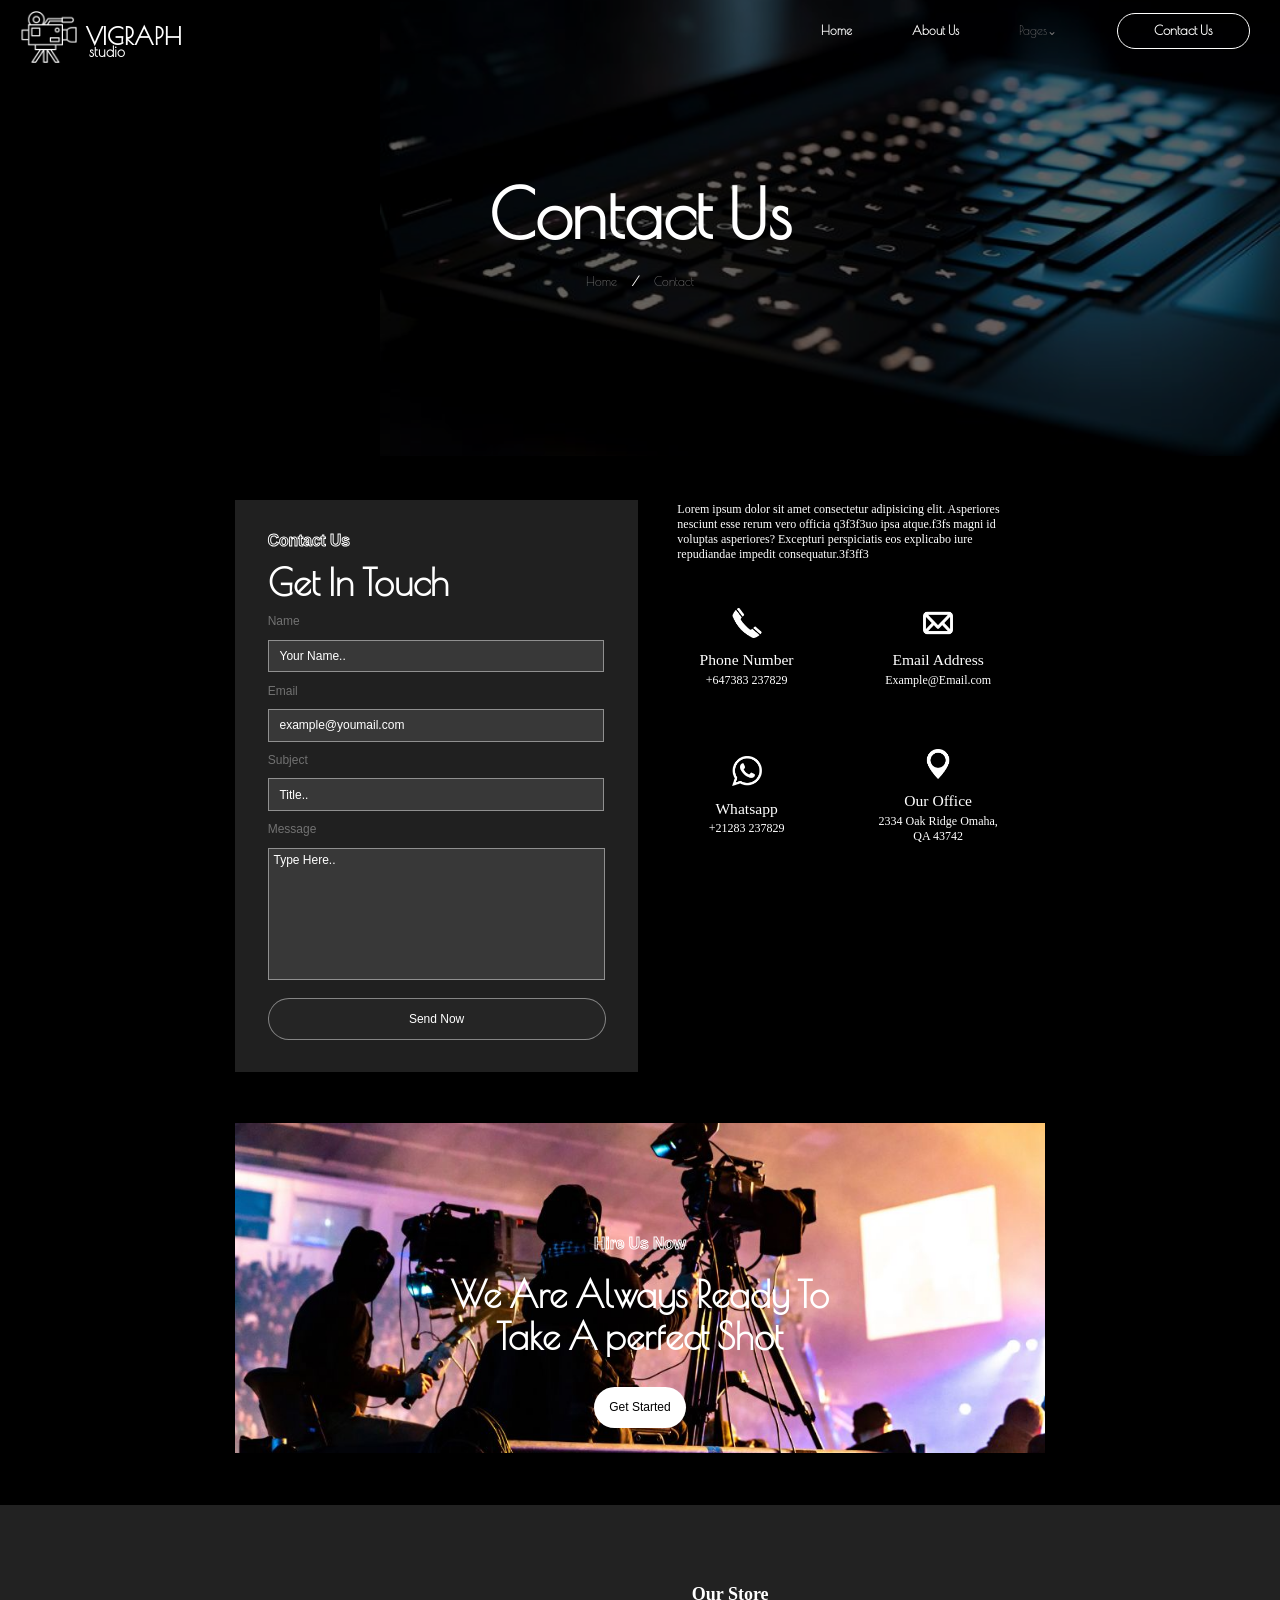
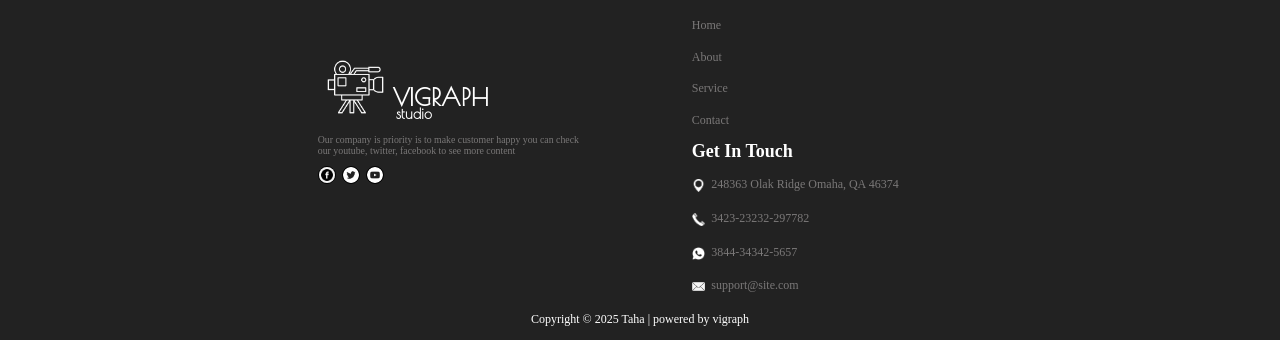
==== index.html @ 6efb5492 "deleted readme file and changed my html file" ====
<!DOCTYPE html>
<html lang="en">
  <head>
    <meta charset="UTF-8" />
    <meta name="viewport" content="width=device-width, initial-scale=1.0" />
    <title>VIGRAPH</title>
    <link rel="stylesheet" href="VIGRAPH.css" />
    <link rel="preconnect" href="https://fonts.googleapis.com" />
    <link rel="preconnect" href="https://fonts.gstatic.com" crossorigin />
    <link
      href="https://fonts.googleapis.com/css2?family=Faustina:ital,wght@0,300..800;1,300..800&family=Inter:ital,opsz,wght@0,14..32,100..900;1,14..32,100..900&family=Lexend:wght@100..900&family=Poiret+One&family=Quicksand:wght@300..700&family=Radley:ital@0;1&family=Red+Hat+Display:ital,wght@0,300..900;1,300..900&family=Roboto:ital,wght@0,100..900;1,100..900&family=Tinos:ital,wght@0,400;0,700;1,400;1,700&family=Varela+Round&family=Yanone+Kaffeesatz:wght@200..700&display=swap"
      rel="stylesheet"
    />
    <link rel="preconnect" href="https://fonts.googleapis.com" />
    <link rel="preconnect" href="https://fonts.gstatic.com" crossorigin />
    <link
      href="https://fonts.googleapis.com/css2?family=Faustina:ital,wght@0,300..800;1,300..800&family=Inter:ital,opsz,wght@0,14..32,100..900;1,14..32,100..900&family=Lexend:wght@100..900&family=Montserrat:ital,wght@0,100..900;1,100..900&family=Poiret+One&family=Quicksand:wght@300..700&family=Radley:ital@0;1&family=Red+Hat+Display:ital,wght@0,300..900;1,300..900&family=Roboto:ital,wght@0,100..900;1,100..900&family=Tinos:ital,wght@0,400;0,700;1,400;1,700&family=Varela+Round&family=Yanone+Kaffeesatz:wght@200..700&display=swap"
      rel="stylesheet"
    />
    <script src="VIGRAPH.js" defer></script>
  </head>

<body>
  <header class="project">
    <div class="project__tittle">
      <img
        src="t3-removebg-preview.png"
        alt=""
        srcset=""
        class="project__image"
      />
      <p class="project__name1">
        VIGRAPH<span class="project__name2">studio</span>
      </p>
    </div>
    <nav class="project__nav">
      <ul class="project__list">
        <li class="project__list1">Home</li>
        <li class="project__list2">About Us</li>
        <li class="project__list3">
          Pages<span class="dropdown-arrow">⌄</span>
        </li>
        <li class="project__list--contact">Contact Us</li>
      </ul>
    </nav>
    <div class="project__container">
      <h1 class="project__header">Contact Us</h1>
      <p class="project__text">
        Home &nbsp; &nbsp; <span class="slash">/</span> &nbsp; &nbsp; Contact
      </p>
    </div>
  </header>
  <main>
    <section>
      <div class="main">
        <div class="main__fields">
          <p class="main__fields--contact">Contact Us</p>
          <h2>Get In Touch</h2>
          <label for="Name">Name</label>
          <input type="text" id="name" name="name" placeholder="Your Name.." />
          <label for="email">Email </label>
          <input
            type="email"
            id="email"
            name="email"
            placeholder="example@youmail.com"
          />
          <label for="subject">Subject </label>
          <input
            type="text"
            name="subject"
            id="subject"
            placeholder="Title.."
          />
          <label>Message</label>
          <textarea
            rows="9"
            cols="50"
            placeholder="Type Here.."
            name="message"
            id="message"
          ></textarea>
          <button id="saveBtn">Send Now</button>
        </div>
        <div id="overlay"></div>

        <div id="messagebox">
          <p id="welc">Please fill the missing infos !!</p>
          <button id="ok">Ok</button>
        </div>
        <div class="main2__fields">
          <p class="main2__text--title">
            Lorem ipsum dolor sit amet consectetur adipisicing elit. Asperiores
            nesciunt esse rerum vero officia q3f3f3uo ipsa atque.f3fs magni id
            voluptas asperiores? Excepturi perspiciatis eos explicabo iure
            repudiandae impedit consequatur.3f3ff3
          </p>
          <div class="main2__cont">
            <div class="main2__card">
              <img src="phone.png" alt="" srcset="" />
              <p class="main2__text">Phone Number</p>
              <p class="main2__text--target">+647383 237829</p>
            </div>

            <div class="main2__card">
              <img src="email.png" alt="" srcset="" />
              <p class="main2__text">Email Address</p>
              <p class="main2__text--target">Example@Email.com</p>
            </div>

            <div class="main2__card">
              <img src="whatsapp.png" alt="" srcset="" />
              <p class="main2__text">Whatsapp</p>
              <p class="main2__text--target">+21283 237829</p>
            </div>
            <div class="main2__card">
              <img src="map.png" alt="" srcset="" class="map" />
              <p class="main2__text">Our Office</p>
              <p class="main2__text--office">2334 Oak Ridge Omaha, QA 43742</p>
            </div>
          </div>
          <div class="main2__googlemap">
            <iframe
              src="https://www.google.com/maps/embed?pb=..."
              width="480"
              height="275"
              style="border: 0"
              allowfullscreen=""
              loading="lazy"
            ></iframe>
          </div>
        </div>
        <div class="video">
          <p class="video__text1">Hire Us Now</p>
          <p class="video__text2">
            We Are Always Ready To<br />
            Take A perfect Shot
          </p>
          <button class="getstart">Get Started</button>
        </div>
      </div>
    </section>
  </main>
  <footer>
    <div class="ending">
      <div class="ending__container">
        <div class="ending__container1">
          <div class="project__tittleend">
            <div class="project__tittle2">
              <img
                src="t3-removebg-preview-removebg1.png"
                alt=""
                srcset=""
                class="project__image2"
              />
              <p class="project__name1">
                VIGRAPH<span class="project__name2">studio</span>
              </p>
            </div>
            <div class="endingtext1">
              <p class="endingtext">
                Our company is priority is to make customer happy you can check
                <br />
                our youtube, twitter, facebook to see more content
              </p>
            </div>
          </div>
          <div class="containers">
            <img
              src="ee933267f1290803739dd38bca4a9b25.jpg"
              alt=""
              class="twit"
            />
            <img
              src="twitter-icon-circle-logo.png"
              alt=""
              srcset=""
              class="twit"
            />
            <img src="unnamed.png" alt="" srcset="" class="twit" />
          </div>
        </div>
        <div class="endingit">
          <div class="ending__list">
            <ul>
              <li class="listtitle">Our Store</li>
              <li class="endingff">Home</li>
              <li class="endingff">About</li>
              <li class="endingff">Service</li>
              <li class="endingff">Contact</li>
            </ul>
          </div>
          <div class="lista2">
            <ul>
              <li class="listtitle">Get In Touch</li>
              <li class="contact1">
                <img
                  src="place-marker.png"
                  alt=""
                  srcset=""
                  class="endw"
                />248363 Olak Ridge Omaha, QA 46374
              </li>
              <li class="contact1">
                <img
                  src="phonee.png"
                  alt=""
                  srcset=""
                  class="endw"
                />3423-23232-297782
              </li>
              <li class="contact1">
                <img
                  src="end1.png"
                  alt=""
                  srcset=""
                  class="endw"
                />3844-34342-5657
              </li>
              <li class="contact1">
                <img
                  src="new-post.png"
                  alt=""
                  srcset=""
                  class="endw"
                />support@site.com
              </li>
            </ul>
          </div>
        </div>
      </div>
      <p class="footertext">Copyright &copy; 2025 Taha | powered by vigraph</p>
    </div>
  </footer>
</body>
</html>
---- VIGRAPH.css ----
* {
  margin: 0;
  padding: 0;
  box-sizing: border-box;
}

body {
  background-color: black;
  overflow-y: auto;
  overflow-x: hidden;
}

header {
  position: relative;
  z-index: 1;
  color: white; /* or any color for your text */
  padding: 2rem;
  font-family: 'Lucida Sans', 'Lucida Sans Regular', 'Lucida Grande',
    'Lucida Sans Unicode', Geneva, Verdana, sans-serif;
}

header::before {
  content: '';
  position: absolute;
  top: 0;
  left: 0;
  min-width: 100%;
  height: 38rem;
  background-image: url(lapoo.jpg);
  background-repeat: no-repeat;
  background-size: 75rem auto;
  background-position: right;
  opacity: 0.4;
  z-index: -1;
}

.project__tittle {
  display: flex;
  justify-content: center;
  flex-direction: row;
  align-items: flex-start;
  justify-self: start;
  position: absolute;
  top: 0;
  font-family: 'Poiret One', sans-serif;
  transform: translateX(-7%);
}
.project__name1 {
  font-size: 2rem;
  color: white;
  margin-top: 2.3rem;
  line-height: 1.4rem;
  font-family: 'Poiret One', sans-serif;
  font-weight: bolder;
}
.project__name {
  font-size: 2rem;
  color: white;
  margin-top: 0px;
  line-height: 1.7rem;
  font-family: 'Poiret One', sans-serif;
  font-weight: bolder;
}
.myframe {
  width: 30.4rem;
  height: 16rem;
}

.project__image {
  width: 6.2rem;
}

.project__name2 {
  display: block;
  margin-left: 0.2rem;
  font-family: 'Poiret One', sans-serif;
  font-size: 1.19rem;
}

.project__list {
  display: flex;
  justify-content: end;
  flex-direction: row;
  gap: 5rem;
  list-style-type: none;
  align-items: center;
  margin-right: 2.5rem;
  font-family: 'Poiret One', sans-serif;
}
.project__nav {
  position: absolute;
  top: 0;
  right: 0;
  margin-top: 1.1rem;
}

.project__list--contact {
  border: 1px solid;
  border-radius: 1.81rem;
  padding: 0.1rem 3rem;
  color: white;
  font-family: 'Poiret One', sans-serif;
  font-weight: bold;
  font-size: 1.1rem;
  cursor: pointer;
  transition: all 0.3s ease-in;
}

.project__list--contact:hover {
  color: blue;
  transform: scale(1.2);
}
#dropdown-arrow {
  display: inline-block;
  position: relative;
  top: -0.31rem; /* lifts the arrow slightly */
  font-size: 0.94rem;
  margin-left: 0.31rem;
  font-weight: bold;
  width: 0px;
  border: none;
  color: white;
  background-color: rgba(255, 255, 255, 0);
}

#dropdown-arrow:hover {
  color: blue;
}
#option {
  color: white;
}
#drop__container {
  display: flex;
  flex-direction: column;
  justify-content: flex-start;
  position: absolute;
  top: 4rem;
  font-weight: bold;
  background-color: rgba(45, 45, 159, 0.459);
  padding: 1.1rem;
  box-shadow: 2px 2px 5px rgba(0, 0, 255, 0.2);
  border: 1px solid;
  border-color: rgb(0, 0, 0);
  border-radius: 0.63rem;
  margin-left: 1.1rem;
  display: none;
}

.drop {
  display: flex;
  flex-direction: column;
}

#project__list3 {
  display: inline-flex;
  align-items: center;
  font-size: 1rem;
  color: white;
  font-family: 'Poiret One', sans-serif;
  font-weight: bold;
  position: relative;
}
.project__list1,
.project__list2 {
  color: white;
  font-family: 'Poiret One', sans-serif;
  font-weight: bold;
}
.project__text {
  color: rgba(255, 255, 255, 0.514);
  margin-top: 1.1rem;
  font-family: 'Poiret One', sans-serif;
}
.project__container {
  display: flex;
  justify-content: center;
  flex-direction: column;
  text-align: center;
  justify-self: center;
  margin-top: 12.5rem;
  gap: 0.63rem;
}

.project__header {
  font-size: 5.63rem;
  color: white;
  font-family: 'Poiret One', sans-serif;
}
.main {
  display: grid;
  justify-content: center;
  align-items: center;
  gap: 2.2rem;
}
.main__fields {
  display: flex;
  flex-direction: column;
  margin-top: 15.65rem;
  align-items: flex-start;
  background-color: rgba(128, 128, 128, 0.25);
  gap: 0.94rem;
  padding: 2.69rem;
}

input[type='text'],
input[type='email'] {
  width: 28rem;
  padding: 0.7rem;
  background-color: rgba(128, 128, 128, 0.25);
  border: 1px solid rgba(255, 255, 255, 0.438);
  color: white;
  font-size: 1rem;
}
input:focus {
  outline: none;
  background-color: none;
}

textarea {
  width: 28.1rem;
  background-color: rgba(128, 128, 128, 0.25);
  border: 1px solid rgba(255, 255, 255, 0.438);
  color: white;
  resize: none;
  padding: 0.2rem;
  height: 11rem;
}
label {
  color: rgba(255, 255, 255, 0.363);
  font-family: 'Lucida Sans', 'Lucida Sans Regular', 'Lucida Grande',
    'Lucida Sans Unicode', Geneva, Verdana, sans-serif;
  font-size: 1rem;
}
#box {
  display: none;
  padding: 0.63rem;
  margin-top: 0.63rem;
  background-color: #d4edda;
  border: 1px solid #c3e6cb;
  border-radius: 0.315rem;
  font-weight: bold;
}

h2 {
  color: white;
  font-size: 3rem;
  font-family: 'Poiret One', sans-serif;
}
.main__fields--contact {
  color: rgba(0, 0, 0, 0);
  -webkit-text-stroke: 1px white;
  -webkit-font-smoothing: antialiased;
  font-family: 'Lucida Sans', 'Lucida Sans Regular', 'Lucida Grande',
    'Lucida Sans Unicode', Geneva, Verdana, sans-serif;
  font-size: 1.3rem;
  font-weight: bold;
}
button {
  width: 28.15rem;
  padding: 1.07rem;
  border: 1px solid rgba(255, 255, 255, 0.438);
  border-radius: 3.13rem;
  background-color: rgba(128, 128, 128, 0.051);
  color: white;
  margin-top: 0.63rem;
  cursor: pointer;
}
input::placeholder,
textarea::placeholder {
  color: white;
  opacity: 1;
  padding: 0.2rem;
  font-family: 'Lucida Sans', 'Lucida Sans Regular', 'Lucida Grande',
    'Lucida Sans Unicode', Geneva, Verdana, sans-serif;
}
textarea:focus {
  outline: none;
}
.main2 {
  display: flex;
  justify-content: center;
}

.main2__text {
  color: white;
}

img {
  width: 2.5rem;
  margin-bottom: 0.8rem;
}
.main2__text {
  color: white;
}

.main2__text--title {
  color: white;
  text-align: start;
  font-size: 1rem;

}
.main2__cont {
  display: grid;
  grid-template-columns: repeat(2, 1fr);
  grid-template-rows: repeat(2, 1fr);
  gap: 4.43rem;
  margin-right: 2rem;
}

.main2__text--target {
  font-size: 1rem;
  text-align: center;
  color: white;
}
.main2__text {
  text-align: center;
  font-size: 1.3rem;
}
.main2__card {
  display: flex;
  justify-content: center;
  flex-direction: column;
  align-items: center;
  gap: 0.32rem;
}

.main2__text--office {
  font-size: 1rem;
  color: white;
  text-align: center;
}

.main2__fields {
  display: flex;
  justify-content: center;
  flex-direction: column;
  gap: 3.2rem;
  padding: 1.1rem;
  width: 31.7rem;
}

.main2__googlemap {
  height: 0rem;
  border-radius: 0.5rem;
}

.video {
  grid-column: 1/3;
  display: flex;
  flex-direction: column;
  align-items: center;
  margin-top: 2rem;
  background-image: url(shutterstock_719942752.jpg);
  position: relative;
  background-size: cover;
  background-position: center;
  background-repeat: no-repeat;
  background-attachment: scroll;
  height: 27.5rem;
}

.video__text1 {
  color: rgba(0, 0, 0, 0);
  text-align: center;
  font-size: 1.3rem;
  margin-top: 0.38rem;
  position: absolute;
  top: 9rem;
  -webkit-text-stroke: 1px rgb(255, 255, 255);
  -webkit-font-smoothing: antialiased;
  font-weight: bold;
  font-family: 'Lucida Sans', 'Lucida Sans Regular', 'Lucida Grande',
    'Lucida Sans Unicode', Geneva, Verdana, sans-serif;
}
.video__text2 {
  text-align: center;
  color: white;
  font-size: 3rem;
  position: absolute;
  top: 12.5rem;
  font-family: 'Poiret One', sans-serif;
  font-weight: bold;
}

.getstart {
  background-color: white;
  color: black;
  width: 7.7rem;
  margin-top: 2rem;
  position: absolute;
  top: 20rem;
  font-size: 1rem;
}
.ending {
  background-color: rgba(36, 36, 36, 0.955);
  margin-top: 4.4rem;
  padding: 1.1rem;
}
.slash {
  font-weight: bolder;
  color: white;
}
.ending__container {
  display: flex;
  justify-content: center;
  align-items: center;
  align-items: center;
  padding-top: 5rem;
  gap: 9.4rem;
  margin-right: 5.3rem;
}

.project__tittle2 {
  display: flex;
  flex-direction: row;
  justify-content: center;
  align-items: center;
}
.endingtext {
  color: rgb(122, 120, 120);
  text-align: start;
  font-size: 0.82rem;
  align-self: flex-start;
}
li {
  color: rgb(122, 120, 120);
  text-decoration: none;
  font-size: 1rem;
}
ul {
  list-style-type: none;
  line-height: 2.63rem;
}

.project__image2 {
  width: 6.3rem;
}
.project__name2 {
  margin-bottom: 0px;
}
.ending__list {
  display: flex;
  gap: 1.25rem;
  justify-content: flex-start;
}
#saveBtn {
  font-size: 1rem;
}
.project__tittleend {
  display: flex;
  flex-direction: column;
  align-items: start;
  justify-content: flex-start;
}
.listtitle {
  font-size: 1.5rem;
  font-weight: bolder;
  color: white;
}
.footertext {
  color: white;
  text-align: center;
  margin-top: 0.9rem;
}

.lista2 {
  display: flex;
  justify-content: center;
  flex-direction: row;
}

.endw {
  width: 1.13rem;
  margin-top: 0.9rem;
}

.contact1 {
  display: flex;
  align-items: center;
  flex-direction: row;
  justify-content: flex-start;
  gap: 0.5rem;
}

.ending__container1 {
  display: flex;
  flex-direction: column;
  align-items: flex-start;
  margin-bottom: 3.1rem;
}
.containers {
  display: flex;
  flex-direction: row;
  justify-content: flex-start;
  margin-top: 0.8rem;
  gap: 0.5rem;
}
.twit {
  width: 1.5rem;
  border: 1px solid;
  border-radius: 2rem;
}
.endingff {
  font-size: 1rem;
}

#messagebox {
  display: none;
  position: absolute;
  top: 80%;
  left: 41%;
  right: 0%;
  background-color: rgba(61, 59, 59, 0.64);
  border: 1px solid;
  border-radius: 1.25rem;
  width: 21.9rem;
  color: white;
  text-align: center;
  padding: 0.63rem;
  font-size: 1.25rem;
  z-index: 1000;
}

#ok {
  font-size: 10px;
  border: 1px solid;
  color: white;
  background-color: black;
  width: 90px;
  padding: 7px;
}
#overlay {
  display: none;
  position: fixed;
  top: 0;
  left: 0;
  width: 100vw;
  height: 100vh;
  background: rgba(0, 0, 0, 0.5); /* optional dimming */
  z-index: 999;
  pointer-events: auto; /* blocks clicks */
}

@media (min-width: 1200px) and (max-width: 1599px) {
  html {
    font-size: 12px;
  }
  .myframe {
    height: 16.4rem;
  }
  ::placeholder {
    font-size: 1rem;
  }
}

@media (min-width: 767px) and (max-width: 1024px) {
  html {
    font-size: 9.19px;
  }
  .myframe {
    height: 16.5rem;
    width: 30.7rem;
  }
  ::placeholder {
    font-size: 0.9rem;
  }
}

@media (max-width: 575.98px) {
  html {
    font-size: 5.8px;
  }
  .myframe {
    height: 17rem;
  }
  ::placeholder {
    font-size: 0.8rem;
  }
  input[type='text'],
  input[type='email'] {
    padding: 0.5rem;
  }
  header::before {
    min-width: 71rem;
    height: 33rem;
    background-size: 58rem;
  }
  .main {
    display: flex;
    flex-direction: column;
    align-items: center;
  }
  .video {
    width: 100%;
  }
  .main2__googlemap {
    height: 100%;
    width: 100%;
  }
  .ending__container {
    gap: 6.4rem;
    padding-bottom: 2rem;
  }
  .main2__text--title {
    margin-left: 0rem;
  }
  .main2__cont {
    margin-right: 0rem;
  }
}
@media (min-width: 853px) and(max-width:853px) {
  header::before {
    background-size: 62rem;
    height: 35rem;
  }
}
@media (min-width: 344px) and (max-width: 344px) {
  html {
    font-size: 4.8px;
  }
  header::before {
    background-size: 61rem;
    height: 31rem;
    min-width: 71.4rem;
  }
}

@media (min-width: 539px) and (max-width: 540px) {
  header::before {
    background-size: 67rem;
    height: 31rem;
    min-width: 92.7rem;
  }
  .main {
    display: grid;
  }
  .main2__googlemap {
    height: 0rem;
  }
  .main2__fields {
    gap: 2.2rem;
  }
}
@media (min-width: 430px) and (max-width: 430px) {
  html {
    font-size: 5.8px;
  }
  .myframe {
    height: 18.7rem;
    width: 33.5rem;
  }
  ::placeholder {
    font-size: 0.8rem;
  }
  input[type='text'],
  input[type='email'] {
    padding: 0px;
  }
  header::before {
    min-width: 74rem;
    height: 33rem;
    background-size: 58rem;
  }
  .main {
    display: flex;
    flex-direction: column;
    align-items: center;
  }
  .video {
    width: 100%;
  }
  .main2__googlemap {
    height: 100%;
    width: 100%;
  }
  .ending__container {
    gap: 6.4rem;
    padding-bottom: 2rem;
  }
  .main2__text--title {
    margin-left: 0rem;
  }
  .main2__cont {
    margin-right: 0rem;
  }
}
@media (min-width: 768px) and (max-width: 770px) {
  header::before {
    background-size: 50rem;
    height: 28rem;
    min-width: 76.4rem;
  }
}
@media (min-width: 360px) and (max-width: 360px) {
  html {
    font-size: 5px;
  }

  header::before {
    background-size: 61rem;
    height: 34rem;
    min-width: 71.6rem;
  }
}
@media (min-width: 390px) and (max-width: 390px) {
  header::before {
    background-size: 68rem;
    height: 34rem;
    min-width: 77.4rem;
  }
  html {
    font-size: 5px;
  }
}
@media (min-width: 375px) and (max-width: 375px) {
  header::before {
    background-size: 68rem;
    height: 34rem;
    min-width: 74.4rem;
  }
  html {
    font-size: 5px;
  }
}
@media (min-width: 1009px) and (max-width: 1199px) {
  html {
    font-size: 9.3px;
  }
}
@media (min-width: 740px) and (max-width: 740px) {
  html {
    font-size: 7.2px;
  }
}
@media (min-width: 640px) and (max-width: 640px) {
  html {
    font-size: 5.3px;
  }
  .main2__fields {
    margin-top: 2rem;
  }
}
@media (min-width: 720px) and (max-width: 720px) {
  html {
    font-size: 8px;
  }
}
@media (min-width: 667px) and (max-width: 667px) {
  html {
    font-size: 6px;
  }
}
@media (min-width: 690px) and (max-width: 690px) {
  html {
    font-size: 6.2px;
  }
  .main2__fields {
    margin-top: 1rem;
  }
}
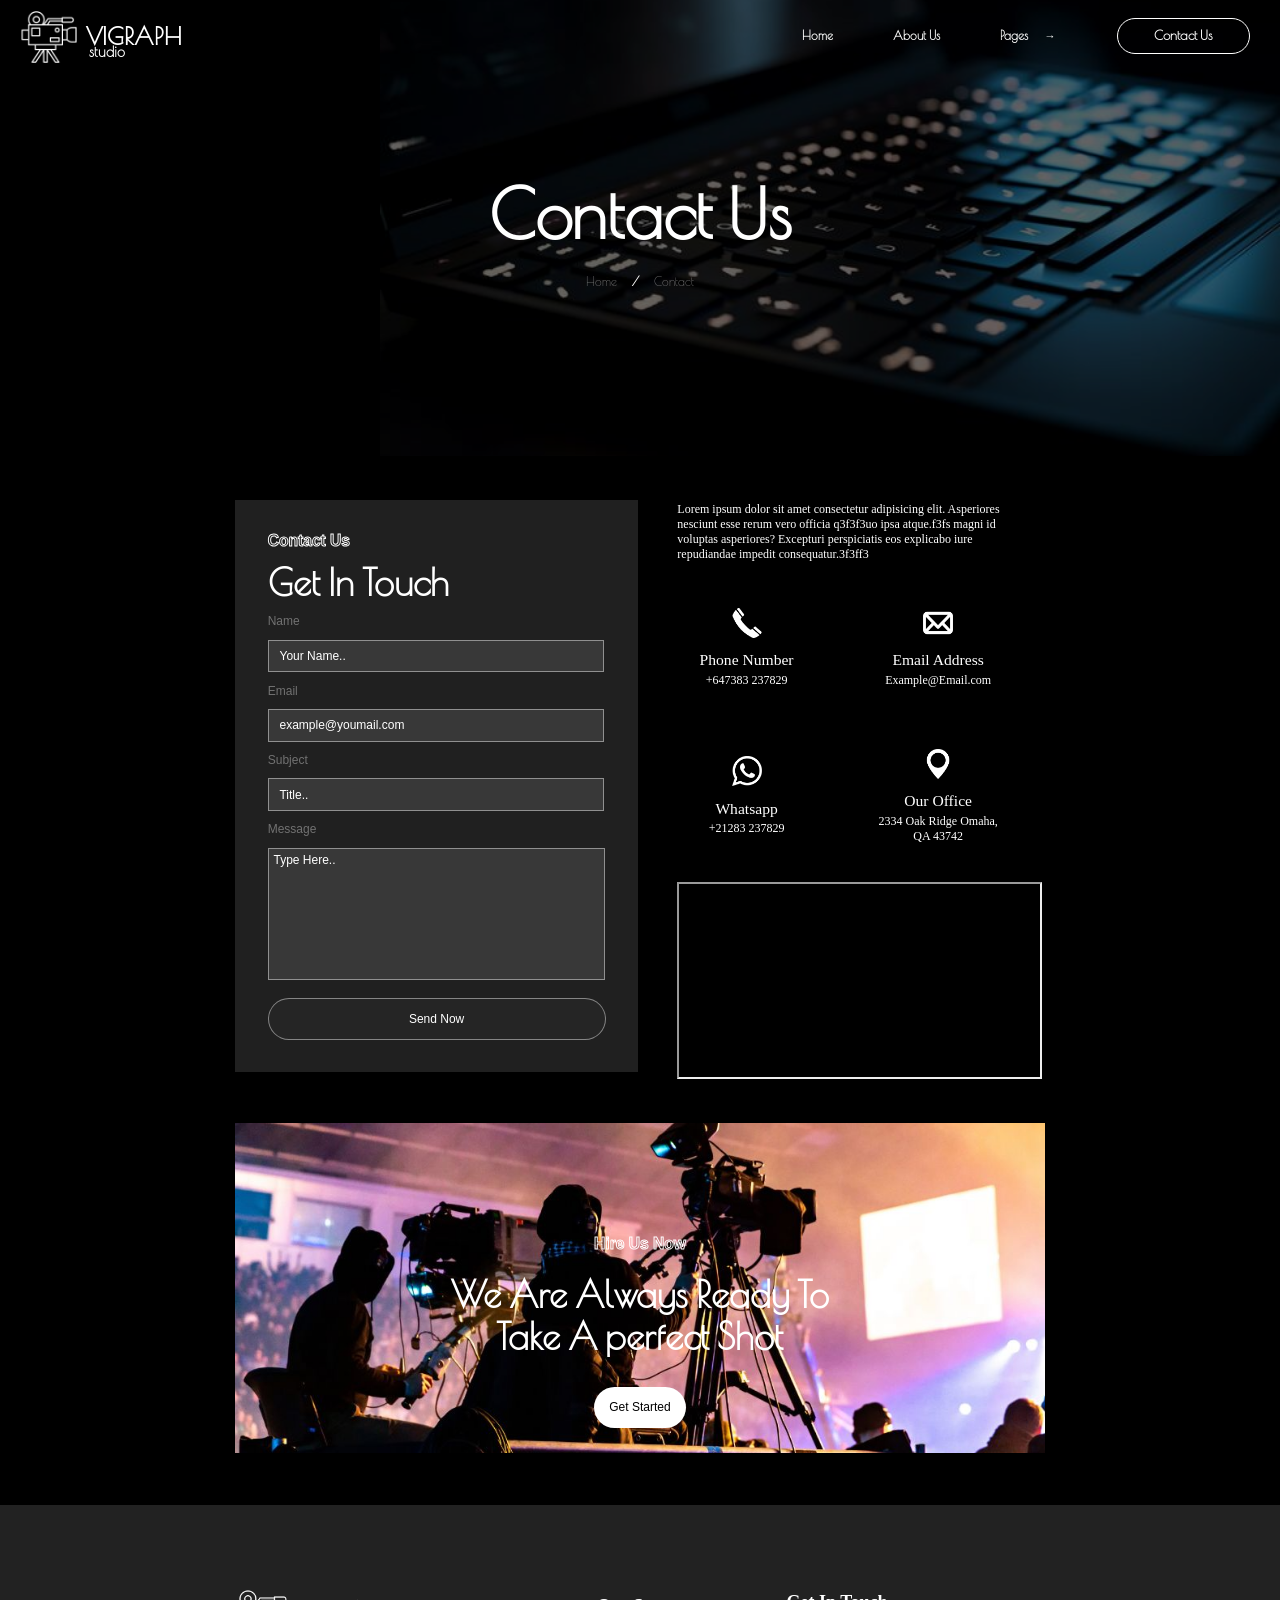
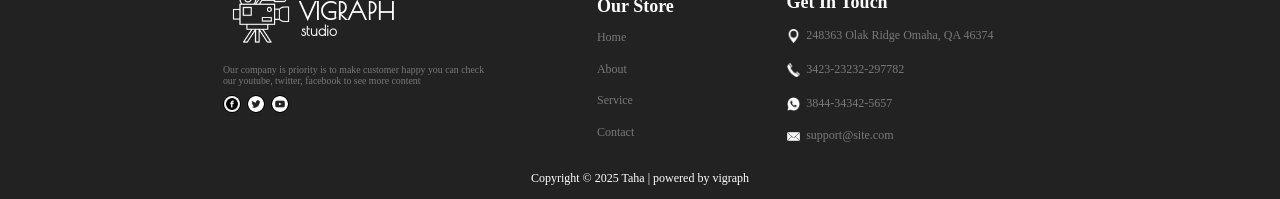
==== commit 4779633a: "deleted dupliacted html file and renamed the correct one" ====
--- a/index.html
+++ b/index.html
@@ -4,7 +4,7 @@
     <meta charset="UTF-8" />
     <meta name="viewport" content="width=device-width, initial-scale=1.0" />
     <title>VIGRAPH</title>
-    <link rel="stylesheet" href="VIGRAPH.css" />
+    <link rel="stylesheet" href="./VIGRAPH.css" />
     <link rel="preconnect" href="https://fonts.googleapis.com" />
     <link rel="preconnect" href="https://fonts.gstatic.com" crossorigin />
     <link
@@ -17,170 +17,180 @@
       href="https://fonts.googleapis.com/css2?family=Faustina:ital,wght@0,300..800;1,300..800&family=Inter:ital,opsz,wght@0,14..32,100..900;1,14..32,100..900&family=Lexend:wght@100..900&family=Montserrat:ital,wght@0,100..900;1,100..900&family=Poiret+One&family=Quicksand:wght@300..700&family=Radley:ital@0;1&family=Red+Hat+Display:ital,wght@0,300..900;1,300..900&family=Roboto:ital,wght@0,100..900;1,100..900&family=Tinos:ital,wght@0,400;0,700;1,400;1,700&family=Varela+Round&family=Yanone+Kaffeesatz:wght@200..700&display=swap"
       rel="stylesheet"
     />
-    <script src="VIGRAPH.js" defer></script>
+    <script src="./VIGRAPH.js" defer></script>
   </head>
-
-<body>
-  <header class="project">
-    <div class="project__tittle">
-      <img
-        src="t3-removebg-preview.png"
-        alt=""
-        srcset=""
-        class="project__image"
-      />
-      <p class="project__name1">
-        VIGRAPH<span class="project__name2">studio</span>
-      </p>
-    </div>
-    <nav class="project__nav">
-      <ul class="project__list">
-        <li class="project__list1">Home</li>
-        <li class="project__list2">About Us</li>
-        <li class="project__list3">
-          Pages<span class="dropdown-arrow">⌄</span>
-        </li>
-        <li class="project__list--contact">Contact Us</li>
-      </ul>
-    </nav>
-    <div class="project__container">
-      <h1 class="project__header">Contact Us</h1>
-      <p class="project__text">
-        Home &nbsp; &nbsp; <span class="slash">/</span> &nbsp; &nbsp; Contact
-      </p>
-    </div>
-  </header>
-  <main>
-    <section>
-      <div class="main">
-        <div class="main__fields">
-          <p class="main__fields--contact">Contact Us</p>
-          <h2>Get In Touch</h2>
-          <label for="Name">Name</label>
-          <input type="text" id="name" name="name" placeholder="Your Name.." />
-          <label for="email">Email </label>
-          <input
-            type="email"
-            id="email"
-            name="email"
-            placeholder="example@youmail.com"
-          />
-          <label for="subject">Subject </label>
-          <input
-            type="text"
-            name="subject"
-            id="subject"
-            placeholder="Title.."
-          />
-          <label>Message</label>
-          <textarea
-            rows="9"
-            cols="50"
-            placeholder="Type Here.."
-            name="message"
-            id="message"
-          ></textarea>
-          <button id="saveBtn">Send Now</button>
+  <body>
+    <header class="project">
+      <div class="project__tittle">
+        <img
+          src="t3-removebg-preview.png"
+          alt=""
+          srcset=""
+          class="project__image"
+        />
+        <p class="project__name1">
+          VIGRAPH<span class="project__name2">studio</span>
+        </p>
+      </div>
+      <nav class="project__nav">
+        <ul class="project__list">
+          <li class="project__list1">Home</li>
+          <li class="project__list2">About Us</li>
+          <div class="drop">
+            <li id="project__list3">
+              Pages<button id="dropdown-arrow">→</button>
+            </li>
+            <div id="drop__container">
+              <li id="option">Our Service</li>
+              <li id="option">Our Team</li>
+              <li id="option">Our Story</li>
+              <li id="option">Branches</li>
+            </div>
+          </div>
+
+          <li class="project__list--contact">Contact Us</li>
+        </ul>
+      </nav>
+      <div class="project__container">
+        <h1 class="project__header">Contact Us</h1>
+        <p class="project__text">
+          Home &nbsp; &nbsp; <span class="slash">/</span> &nbsp; &nbsp; Contact
+        </p>
+      </div>
+    </header>
+    <main>
+      <section>
+        <div class="main">
+          <div class="main__fields">
+            <p class="main__fields--contact">Contact Us</p>
+            <h2>Get In Touch</h2>
+            <label for="Name">Name</label>
+            <input
+              type="text"
+              id="name"
+              name="name"
+              placeholder="Your Name.."
+            />
+            <label for="email">Email </label>
+            <input
+              type="email"
+              id="email"
+              name="email"
+              placeholder="example@youmail.com"
+            />
+            <label for="subject">Subject </label>
+            <input
+              type="text"
+              name="subject"
+              id="subject"
+              placeholder="Title.."
+            />
+            <label>Message</label>
+            <textarea
+              rows="9"
+              cols="50"
+              placeholder="Type Here.."
+              name="message"
+              id="message"
+            ></textarea>
+            <button id="saveBtn">Send Now</button>
+          </div>
+          <div id="overlay"></div>
+
+          <div id="messagebox">
+            <p id="welc">Please fill the missing infos !!</p>
+            <button id="ok">Ok</button>
+          </div>
+          <div class="main2__fields">
+            <p class="main2__text--title">
+              Lorem ipsum dolor sit amet consectetur adipisicing elit.
+              Asperiores nesciunt esse rerum vero officia q3f3f3uo ipsa
+              atque.f3fs magni id voluptas asperiores? Excepturi perspiciatis
+              eos explicabo iure repudiandae impedit consequatur.3f3ff3
+            </p>
+            <div class="main2__cont">
+              <div class="main2__card">
+                <img src="phone.png" alt="" srcset="" />
+                <p class="main2__text">Phone Number</p>
+                <p class="main2__text--target">+647383 237829</p>
+              </div>
+
+              <div class="main2__card">
+                <img src="email.png" alt="" srcset="" />
+                <p class="main2__text">Email Address</p>
+                <p class="main2__text--target">Example@Email.com</p>
+              </div>
+
+              <div class="main2__card">
+                <img src="whatsapp.png" alt="" srcset="" />
+                <p class="main2__text">Whatsapp</p>
+                <p class="main2__text--target">+21283 237829</p>
+              </div>
+              <div class="main2__card">
+                <img src="map.png" alt="" srcset="" class="map" />
+                <p class="main2__text">Our Office</p>
+                <p class="main2__text--office">
+                  2334 Oak Ridge Omaha, QA 43742
+                </p>
+              </div>
+            </div>
+            <div class="main2__googlemap">
+              <iframe
+                src="https://www.google.com/maps/embed?pb=..."
+                allowfullscreen=""
+                loading="lazy"
+                class="myframe"
+              ></iframe>
+            </div>
+          </div>
+          <div class="video">
+            <p class="video__text1">Hire Us Now</p>
+            <p class="video__text2">
+              We Are Always Ready To<br />
+              Take A perfect Shot
+            </p>
+            <button class="getstart">Get Started</button>
+          </div>
         </div>
-        <div id="overlay"></div>
-
-        <div id="messagebox">
-          <p id="welc">Please fill the missing infos !!</p>
-          <button id="ok">Ok</button>
-        </div>
-        <div class="main2__fields">
-          <p class="main2__text--title">
-            Lorem ipsum dolor sit amet consectetur adipisicing elit. Asperiores
-            nesciunt esse rerum vero officia q3f3f3uo ipsa atque.f3fs magni id
-            voluptas asperiores? Excepturi perspiciatis eos explicabo iure
-            repudiandae impedit consequatur.3f3ff3
-          </p>
-          <div class="main2__cont">
-            <div class="main2__card">
-              <img src="phone.png" alt="" srcset="" />
-              <p class="main2__text">Phone Number</p>
-              <p class="main2__text--target">+647383 237829</p>
-            </div>
-
-            <div class="main2__card">
-              <img src="email.png" alt="" srcset="" />
-              <p class="main2__text">Email Address</p>
-              <p class="main2__text--target">Example@Email.com</p>
-            </div>
-
-            <div class="main2__card">
-              <img src="whatsapp.png" alt="" srcset="" />
-              <p class="main2__text">Whatsapp</p>
-              <p class="main2__text--target">+21283 237829</p>
-            </div>
-            <div class="main2__card">
-              <img src="map.png" alt="" srcset="" class="map" />
-              <p class="main2__text">Our Office</p>
-              <p class="main2__text--office">2334 Oak Ridge Omaha, QA 43742</p>
-            </div>
-          </div>
-          <div class="main2__googlemap">
-            <iframe
-              src="https://www.google.com/maps/embed?pb=..."
-              width="480"
-              height="275"
-              style="border: 0"
-              allowfullscreen=""
-              loading="lazy"
-            ></iframe>
-          </div>
-        </div>
-        <div class="video">
-          <p class="video__text1">Hire Us Now</p>
-          <p class="video__text2">
-            We Are Always Ready To<br />
-            Take A perfect Shot
-          </p>
-          <button class="getstart">Get Started</button>
-        </div>
-      </div>
-    </section>
-  </main>
-  <footer>
-    <div class="ending">
-      <div class="ending__container">
-        <div class="ending__container1">
-          <div class="project__tittleend">
-            <div class="project__tittle2">
+      </section>
+    </main>
+    <footer>
+      <div class="ending">
+        <div class="ending__container">
+          <div class="ending__container1">
+            <div class="project__tittleend">
+              <div class="project__tittle2">
+                <img
+                  src="t3-removebg-preview-removebg1.png"
+                  alt=""
+                  srcset=""
+                  class="project__image2"
+                />
+                <p class="project__name">
+                  VIGRAPH<span class="project__name2">studio</span>
+                </p>
+              </div>
+              <p class="endingtext">
+                Our company is priority is to make customer happy you can
+                check<br />
+                our youtube, twitter, facebook to see more content
+              </p>
+            </div>
+            <div class="containers">
               <img
-                src="t3-removebg-preview-removebg1.png"
+                src="ee933267f1290803739dd38bca4a9b25.jpg"
+                alt=""
+                class="twit"
+              />
+              <img
+                src="twitter-icon-circle-logo.png"
                 alt=""
                 srcset=""
-                class="project__image2"
+                class="twit"
               />
-              <p class="project__name1">
-                VIGRAPH<span class="project__name2">studio</span>
-              </p>
-            </div>
-            <div class="endingtext1">
-              <p class="endingtext">
-                Our company is priority is to make customer happy you can check
-                <br />
-                our youtube, twitter, facebook to see more content
-              </p>
-            </div>
-          </div>
-          <div class="containers">
-            <img
-              src="ee933267f1290803739dd38bca4a9b25.jpg"
-              alt=""
-              class="twit"
-            />
-            <img
-              src="twitter-icon-circle-logo.png"
-              alt=""
-              srcset=""
-              class="twit"
-            />
-            <img src="unnamed.png" alt="" srcset="" class="twit" />
-          </div>
-        </div>
-        <div class="endingit">
+              <img src="unnamed.png" alt="" srcset="" class="twit" />
+            </div>
+          </div>
           <div class="ending__list">
             <ul>
               <li class="listtitle">Our Store</li>
@@ -228,9 +238,10 @@
             </ul>
           </div>
         </div>
+        <p class="footertext">
+          Copyright &copy; 2025 Taha | powered by vigraph
+        </p>
       </div>
-      <p class="footertext">Copyright &copy; 2025 Taha | powered by vigraph</p>
-    </div>
-  </footer>
-</body>
-</html>+    </footer>
+  </body>
+</html>
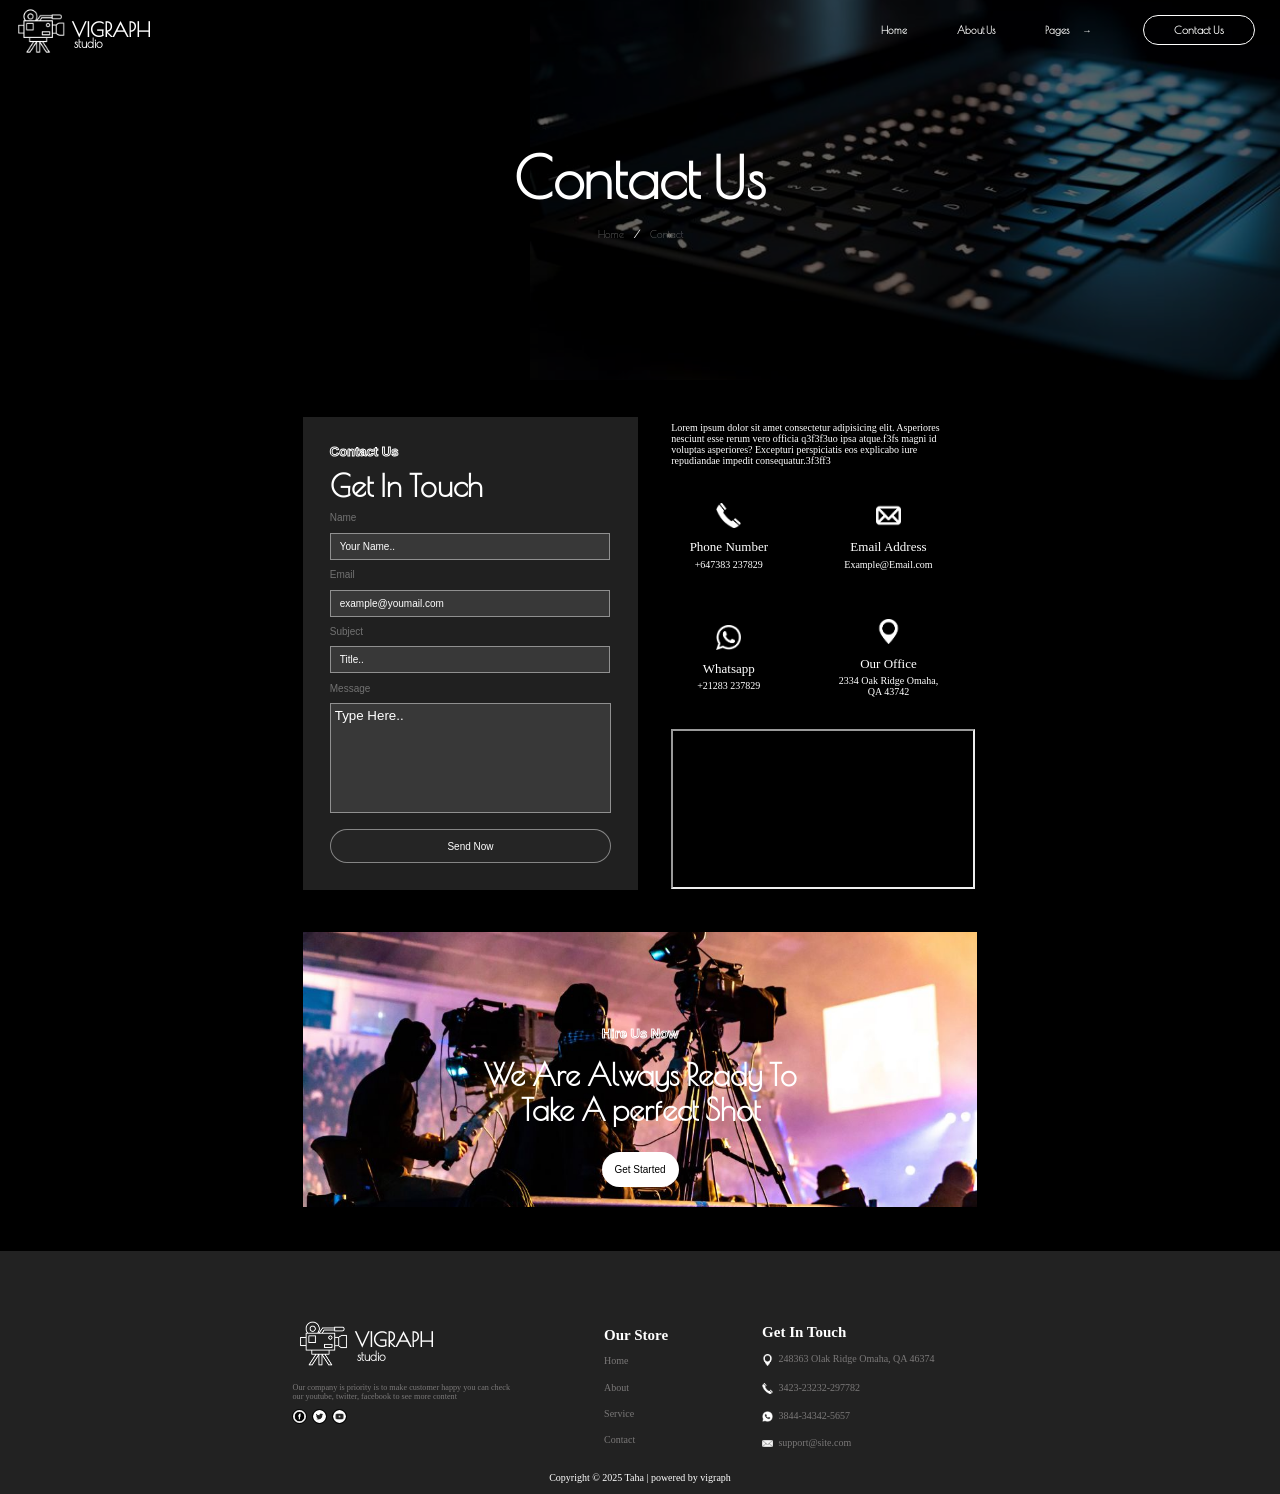
==== commit 7b66bcc9: "a new fixes with media quaries and background color in dark mode or normal mode on the phones" ====
--- a/index.html
+++ b/index.html
@@ -3,6 +3,7 @@
   <head>
     <meta charset="UTF-8" />
     <meta name="viewport" content="width=device-width, initial-scale=1.0" />
+    <meta name="color-scheme" content="light" />
     <title>VIGRAPH</title>
     <link rel="stylesheet" href="./VIGRAPH.css" />
     <link rel="preconnect" href="https://fonts.googleapis.com" />
--- a/VIGRAPH.css
+++ b/VIGRAPH.css
@@ -8,6 +8,9 @@
   background-color: black;
   overflow-y: auto;
   overflow-x: hidden;
+  display: flex;
+  flex-direction: column;
+  gap: 0rem;
 }
 
 header {
@@ -24,7 +27,7 @@
   position: absolute;
   top: 0;
   left: 0;
-  min-width: 100%;
+  width: 100%;
   height: 38rem;
   background-image: url(lapoo.jpg);
   background-repeat: no-repeat;
@@ -191,6 +194,7 @@
   justify-content: center;
   align-items: center;
   gap: 2.2rem;
+  flex: 1;
 }
 .main__fields {
   display: flex;
@@ -297,7 +301,6 @@
   color: white;
   text-align: start;
   font-size: 1rem;
-
 }
 .main2__cont {
   display: grid;
@@ -541,220 +544,96 @@
   pointer-events: auto; /* blocks clicks */
 }
 
-@media (min-width: 1200px) and (max-width: 1599px) {
+/* Media Quaries */
+@media (min-width: 768px) and (max-width: 1024px) {
   html {
-    font-size: 12px;
-  }
-  .myframe {
-    height: 16.4rem;
-  }
-  ::placeholder {
-    font-size: 1rem;
-  }
-}
-
-@media (min-width: 767px) and (max-width: 1024px) {
+    font-size: 8.9px;
+  }
+}
+@media (min-width: 1024px) and (max-width: 1366px) {
   html {
-    font-size: 9.19px;
-  }
-  .myframe {
-    height: 16.5rem;
-    width: 30.7rem;
-  }
-  ::placeholder {
-    font-size: 0.9rem;
-  }
-}
-
-@media (max-width: 575.98px) {
+    font-size: 10px;
+  }
+}
+
+@media (max-width: 480px) {
   html {
-    font-size: 5.8px;
-  }
-  .myframe {
-    height: 17rem;
-  }
-  ::placeholder {
-    font-size: 0.8rem;
-  }
-  input[type='text'],
-  input[type='email'] {
-    padding: 0.5rem;
-  }
-  header::before {
-    min-width: 71rem;
-    height: 33rem;
-    background-size: 58rem;
+    font-size: 4px;
+  }
+}
+@media (max-width: 767px) {
+  html {
+    font-size: 4.6px;
+  }
+  .main2__googlemap {
+    height: 0%;
   }
   .main {
     display: flex;
     flex-direction: column;
-    align-items: center;
   }
   .video {
     width: 100%;
   }
-  .main2__googlemap {
-    height: 100%;
-    width: 100%;
+  .myframe {
+    height: 20rem;
   }
   .ending__container {
-    gap: 6.4rem;
-    padding-bottom: 2rem;
-  }
-  .main2__text--title {
-    margin-left: 0rem;
-  }
-  .main2__cont {
-    margin-right: 0rem;
-  }
-}
-@media (min-width: 853px) and(max-width:853px) {
+    gap: 5.4rem;
+  }
   header::before {
-    background-size: 62rem;
-    height: 35rem;
-  }
-}
-@media (min-width: 344px) and (max-width: 344px) {
-  html {
-    font-size: 4.8px;
-  }
-  header::before {
-    background-size: 61rem;
-    height: 31rem;
-    min-width: 71.4rem;
-  }
-}
-
-@media (min-width: 539px) and (max-width: 540px) {
-  header::before {
-    background-size: 67rem;
-    height: 31rem;
-    min-width: 92.7rem;
-  }
+    height: 33rem;
+    background-size: 58rem;
+  }
+  .video__text1 {
+    -webkit-text-stroke: 0.22px white;
+  }
+}
+@media screen and (width: 640px) and (height: 360px) and (orientation: landscape) {
   .main {
     display: grid;
   }
+  html {
+    font-size: 6px;
+  }
   .main2__googlemap {
     height: 0rem;
   }
+  .myframe {
+    height: 16rem;
+  }
+  header::before {
+    background-size: 75rem;
+    height: 39rem;
+  }
+}
+
+@media screen and (width: 540px) and (height: 720px) {
+  html {
+    font-size: 7px;
+  }
+}
+@media screen and (width: 720px) and (height: 540px) {
+  html {
+    font-size: 7px;
+  }
+  .main {
+    display: grid;
+  }
+  .myframe {
+    height: 17rem;
+  }
+  .main2__googlemap {
+    height: 0rem;
+  }
   .main2__fields {
-    gap: 2.2rem;
-  }
-}
-@media (min-width: 430px) and (max-width: 430px) {
-  html {
-    font-size: 5.8px;
-  }
-  .myframe {
-    height: 18.7rem;
-    width: 33.5rem;
-  }
-  ::placeholder {
-    font-size: 0.8rem;
-  }
-  input[type='text'],
-  input[type='email'] {
-    padding: 0px;
+    gap: 2.9rem;
   }
   header::before {
-    min-width: 74rem;
-    height: 33rem;
-    background-size: 58rem;
-  }
-  .main {
-    display: flex;
-    flex-direction: column;
-    align-items: center;
-  }
-  .video {
-    width: 100%;
-  }
-  .main2__googlemap {
-    height: 100%;
-    width: 100%;
-  }
-  .ending__container {
-    gap: 6.4rem;
-    padding-bottom: 2rem;
-  }
-  .main2__text--title {
-    margin-left: 0rem;
+    height: 39rem;
+    background-size: 67rem;
   }
   .main2__cont {
-    margin-right: 0rem;
-  }
-}
-@media (min-width: 768px) and (max-width: 770px) {
-  header::before {
-    background-size: 50rem;
-    height: 28rem;
-    min-width: 76.4rem;
-  }
-}
-@media (min-width: 360px) and (max-width: 360px) {
-  html {
-    font-size: 5px;
-  }
-
-  header::before {
-    background-size: 61rem;
-    height: 34rem;
-    min-width: 71.6rem;
-  }
-}
-@media (min-width: 390px) and (max-width: 390px) {
-  header::before {
-    background-size: 68rem;
-    height: 34rem;
-    min-width: 77.4rem;
-  }
-  html {
-    font-size: 5px;
-  }
-}
-@media (min-width: 375px) and (max-width: 375px) {
-  header::before {
-    background-size: 68rem;
-    height: 34rem;
-    min-width: 74.4rem;
-  }
-  html {
-    font-size: 5px;
-  }
-}
-@media (min-width: 1009px) and (max-width: 1199px) {
-  html {
-    font-size: 9.3px;
-  }
-}
-@media (min-width: 740px) and (max-width: 740px) {
-  html {
-    font-size: 7.2px;
-  }
-}
-@media (min-width: 640px) and (max-width: 640px) {
-  html {
-    font-size: 5.3px;
-  }
-  .main2__fields {
-    margin-top: 2rem;
-  }
-}
-@media (min-width: 720px) and (max-width: 720px) {
-  html {
-    font-size: 8px;
-  }
-}
-@media (min-width: 667px) and (max-width: 667px) {
-  html {
-    font-size: 6px;
-  }
-}
-@media (min-width: 690px) and (max-width: 690px) {
-  html {
-    font-size: 6.2px;
-  }
-  .main2__fields {
-    margin-top: 1rem;
-  }
-}
+    gap: 4rem;
+  }
+}
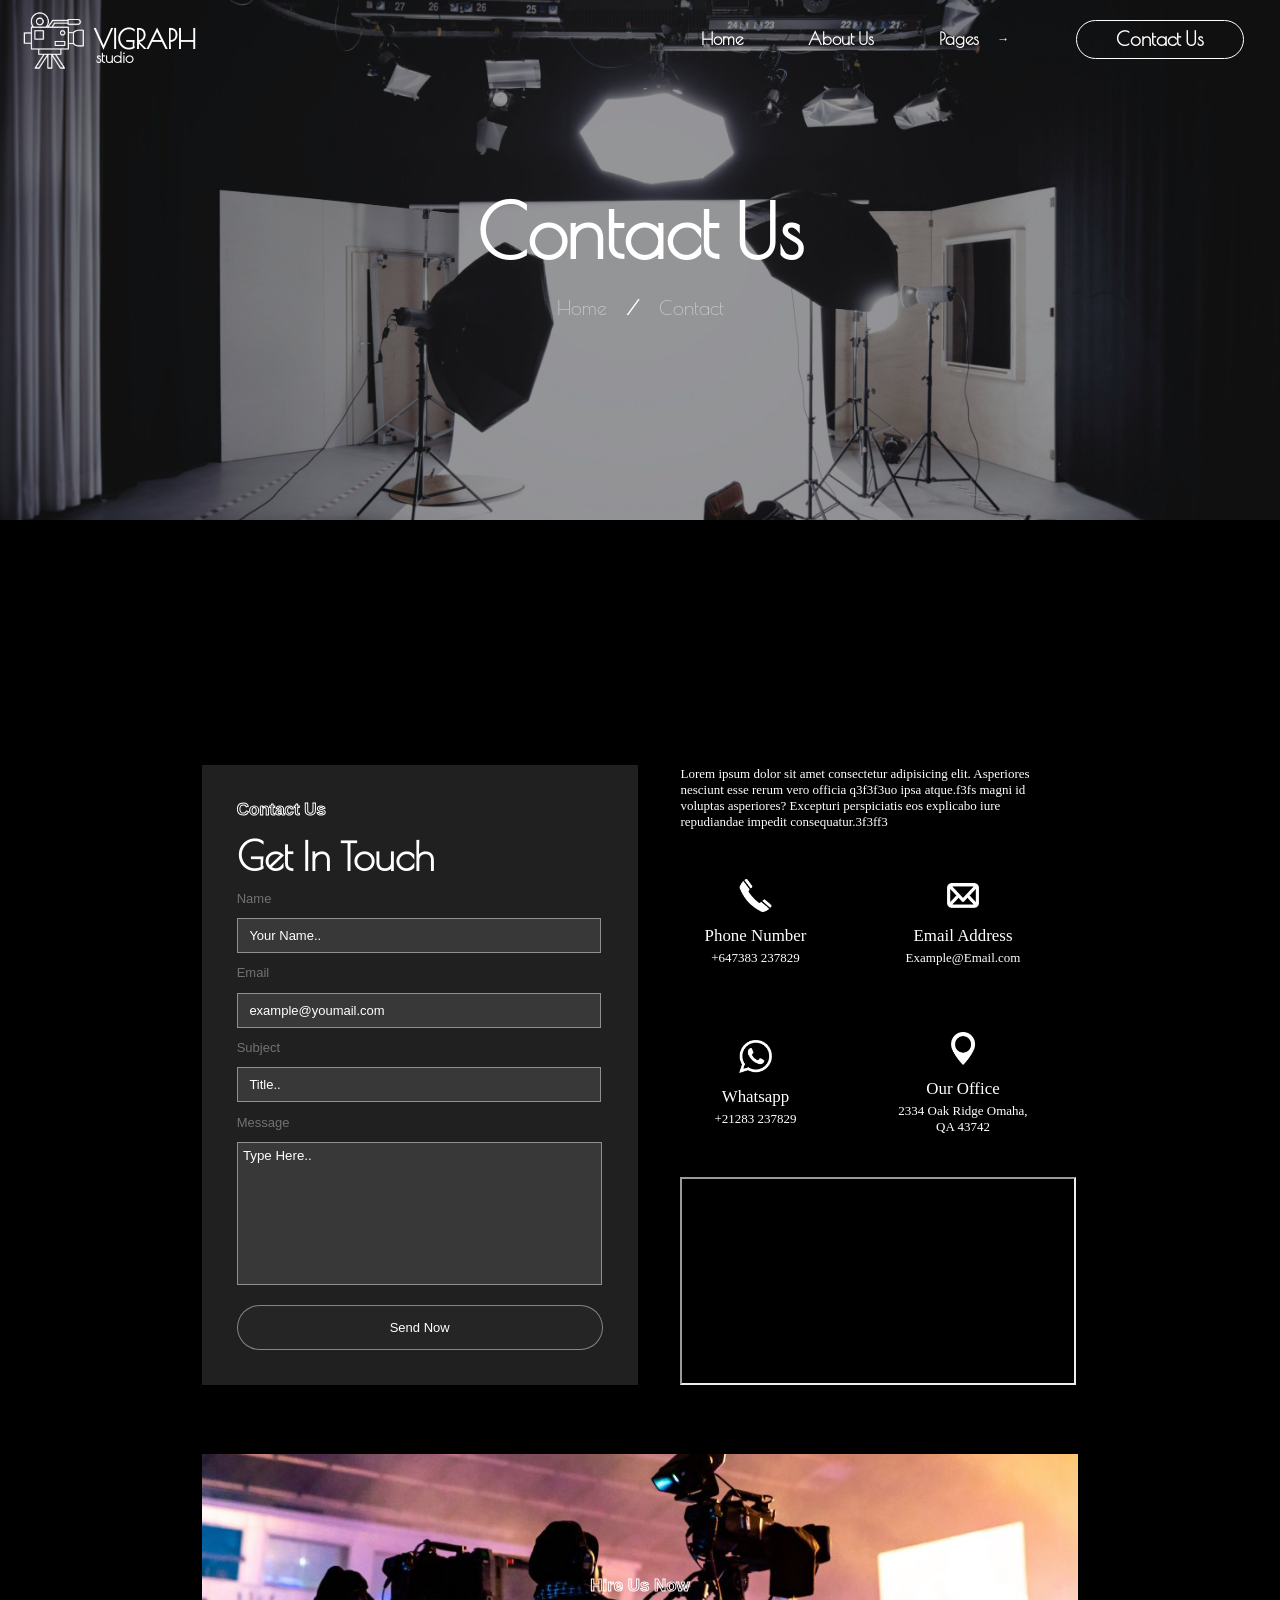
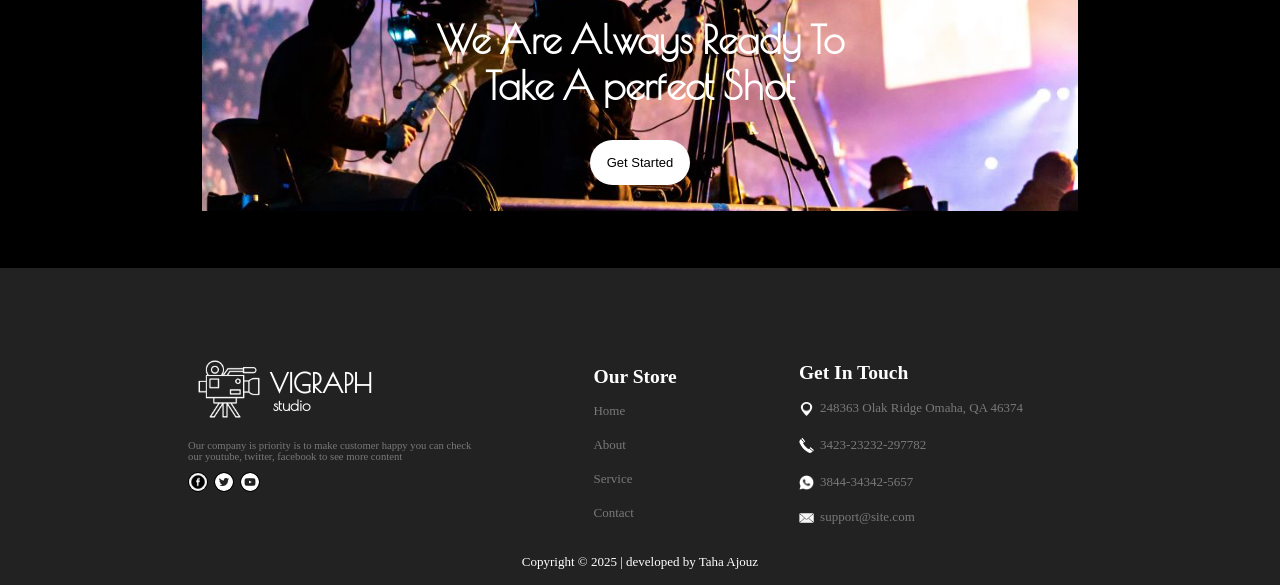
==== commit aac5b518: "fixed some media quaries and changed and added some css style" ====
--- a/index.html
+++ b/index.html
@@ -24,7 +24,7 @@
     <header class="project">
       <div class="project__tittle">
         <img
-          src="t3-removebg-preview.png"
+          src="t3-removebg-preview-removebg1.png"
           alt=""
           srcset=""
           class="project__image"
@@ -59,6 +59,13 @@
         </p>
       </div>
     </header>
+    <div class="slideshow">
+      <img src="img2.jpg" id="img1" />
+      <img src="img3.jpg" id="img2" />
+      <img src="img4.jpg" id="img3" />
+      <img src="img5.jpg" id="img4" />
+    </div>
+
     <main>
       <section>
         <div class="main">
@@ -97,7 +104,6 @@
             <button id="saveBtn">Send Now</button>
           </div>
           <div id="overlay"></div>
-
           <div id="messagebox">
             <p id="welc">Please fill the missing infos !!</p>
             <button id="ok">Ok</button>
@@ -115,13 +121,11 @@
                 <p class="main2__text">Phone Number</p>
                 <p class="main2__text--target">+647383 237829</p>
               </div>
-
               <div class="main2__card">
                 <img src="email.png" alt="" srcset="" />
                 <p class="main2__text">Email Address</p>
                 <p class="main2__text--target">Example@Email.com</p>
               </div>
-
               <div class="main2__card">
                 <img src="whatsapp.png" alt="" srcset="" />
                 <p class="main2__text">Whatsapp</p>
@@ -135,14 +139,12 @@
                 </p>
               </div>
             </div>
-            <div class="main2__googlemap">
-              <iframe
-                src="https://www.google.com/maps/embed?pb=..."
-                allowfullscreen=""
-                loading="lazy"
-                class="myframe"
-              ></iframe>
-            </div>
+            <iframe
+              src="https://www.google.com/maps/embed?pb=..."
+              allowfullscreen=""
+              loading="lazy"
+              class="myframe"
+            ></iframe>
           </div>
           <div class="video">
             <p class="video__text1">Hire Us Now</p>
@@ -239,8 +241,9 @@
             </ul>
           </div>
         </div>
+
         <p class="footertext">
-          Copyright &copy; 2025 Taha | powered by vigraph
+          Copyright &copy; 2025 | developed by Taha Ajouz
         </p>
       </div>
     </footer>
--- a/VIGRAPH.css
+++ b/VIGRAPH.css
@@ -21,19 +21,23 @@
   font-family: 'Lucida Sans', 'Lucida Sans Regular', 'Lucida Grande',
     'Lucida Sans Unicode', Geneva, Verdana, sans-serif;
 }
-
+.project {
+  display: flex;
+  flex-direction: column;
+  height: 42rem;
+}
 header::before {
   content: '';
   position: absolute;
   top: 0;
-  left: 0;
+  right: 0;
   width: 100%;
-  height: 38rem;
-  background-image: url(lapoo.jpg);
+  height: 40rem;
+  background-image: url(lapoot.jpeg);
   background-repeat: no-repeat;
-  background-size: 75rem auto;
-  background-position: right;
-  opacity: 0.4;
+  background-size: 100rem auto;
+  background-position: center;
+  opacity: 0.6;
   z-index: -1;
 }
 
@@ -87,7 +91,7 @@
   gap: 5rem;
   list-style-type: none;
   align-items: center;
-  margin-right: 2.5rem;
+  margin-right: 2.8rem;
   font-family: 'Poiret One', sans-serif;
 }
 .project__nav {
@@ -104,15 +108,17 @@
   color: white;
   font-family: 'Poiret One', sans-serif;
   font-weight: bold;
-  font-size: 1.1rem;
+  font-size: 1.5rem;
   cursor: pointer;
   transition: all 0.3s ease-in;
+  -webkit-tap-highlight-color: transparent;
 }
 
 .project__list--contact:hover {
-  color: blue;
+  color: grey;
   transform: scale(1.2);
 }
+
 #dropdown-arrow {
   display: inline-block;
   position: relative;
@@ -124,10 +130,11 @@
   border: none;
   color: white;
   background-color: rgba(255, 255, 255, 0);
+  -webkit-tap-highlight-color: transparent;
 }
 
 #dropdown-arrow:hover {
-  color: blue;
+  color: gray;
 }
 #option {
   color: white;
@@ -139,11 +146,11 @@
   position: absolute;
   top: 4rem;
   font-weight: bold;
-  background-color: rgba(45, 45, 159, 0.459);
+  background-color: gray(45, 45, 159, 0.459);
   padding: 1.1rem;
   box-shadow: 2px 2px 5px rgba(0, 0, 255, 0.2);
   border: 1px solid;
-  border-color: rgb(0, 0, 0);
+  border-color: white;
   border-radius: 0.63rem;
   margin-left: 1.1rem;
   display: none;
@@ -157,7 +164,7 @@
 #project__list3 {
   display: inline-flex;
   align-items: center;
-  font-size: 1rem;
+  font-size: 1.3rem;
   color: white;
   font-family: 'Poiret One', sans-serif;
   font-weight: bold;
@@ -168,11 +175,13 @@
   color: white;
   font-family: 'Poiret One', sans-serif;
   font-weight: bold;
+  font-size: 1.3rem;
 }
 .project__text {
-  color: rgba(255, 255, 255, 0.514);
+  color: rgba(255, 254, 254, 0.596);
   margin-top: 1.1rem;
   font-family: 'Poiret One', sans-serif;
+  font-size: 1.5rem;
 }
 .project__container {
   display: flex;
@@ -194,12 +203,10 @@
   justify-content: center;
   align-items: center;
   gap: 2.2rem;
-  flex: 1;
 }
 .main__fields {
   display: flex;
   flex-direction: column;
-  margin-top: 15.65rem;
   align-items: flex-start;
   background-color: rgba(128, 128, 128, 0.25);
   gap: 0.94rem;
@@ -268,7 +275,11 @@
   color: white;
   margin-top: 0.63rem;
   cursor: pointer;
-}
+  -webkit-tap-highlight-color: transparent; /* iOS Safari */
+  -webkit-focus-ring-color: transparent; /* iOS Safari focus ring */
+  outline: none; /* remove default outline */
+}
+
 input::placeholder,
 textarea::placeholder {
   color: white;
@@ -407,7 +418,6 @@
   display: flex;
   justify-content: center;
   align-items: center;
-  align-items: center;
   padding-top: 5rem;
   gap: 9.4rem;
   margin-right: 5.3rem;
@@ -510,7 +520,7 @@
 #messagebox {
   display: none;
   position: absolute;
-  top: 80%;
+  top: 100%;
   left: 41%;
   right: 0%;
   background-color: rgba(61, 59, 59, 0.64);
@@ -529,8 +539,8 @@
   border: 1px solid;
   color: white;
   background-color: black;
-  width: 90px;
-  padding: 7px;
+  width: 8rem;
+  padding: 0.5rem;
 }
 #overlay {
   display: none;
@@ -544,29 +554,89 @@
   pointer-events: auto; /* blocks clicks */
 }
 
-/* Media Quaries */
-@media (min-width: 768px) and (max-width: 1024px) {
+#img1,
+#img2,
+#img3,
+#img4 {
+  width: 22rem;
+  height: 22rem;
+  opacity: 0;
+  animation: fade 16s infinite;
+  z-index: -1;
+  border: 1px solid black;
+  border-radius: 100%;
+}
+.slideshow {
+  display: flex;
+  justify-content: center;
+  align-items: center;
+}
+
+/* Each image starts at a different time */
+
+#img1 {
+  animation-delay: 0s;
+}
+#img2 {
+  animation-delay: 4s;
+}
+#img3 {
+  animation-delay: 8s;
+}
+#img4 {
+  animation-delay: 12s;
+}
+
+@keyframes fade {
+  0% {
+    opacity: 0;
+  }
+  5% {
+    opacity: 0;
+  } /* fade in */
+  25% {
+    opacity: 1;
+  } /* stay visible */
+  30% {
+    opacity: 0;
+  } /* fade out */
+  100% {
+    opacity: 0;
+  }
+}
+
+@media only screen and (min-width: 321px) and (max-width: 480px) {
   html {
-    font-size: 8.9px;
-  }
-}
-@media (min-width: 1024px) and (max-width: 1366px) {
-  html {
-    font-size: 10px;
-  }
-}
-
-@media (max-width: 480px) {
-  html {
-    font-size: 4px;
-  }
-}
-@media (max-width: 767px) {
-  html {
-    font-size: 4.6px;
-  }
-  .main2__googlemap {
-    height: 0%;
+    font-size: 6px;
+  }
+  .ending__container {
+    gap: 3.4rem;
+  }
+  .video__text1 {
+    font-size: 2.2rem;
+    -webkit-text-stroke: 0.6px white;
+  }
+  textarea::placeholder {
+    font-size: 1rem;
+  }
+  .main2__fields {
+    width: 26.7rem;
+  }
+  .myframe {
+    width: 24.3rem;
+  }
+  header::before {
+    background-position: center;
+    background-size: 69rem;
+  }
+  .project__list {
+    gap: 3rem;
+  }
+  .main__fields--contact {
+    -webkit-text-stroke: 0.4px white;
+  }
+  .main2__cont {
+    gap: 2.43rem;
   }
   .main {
     display: flex;
@@ -575,65 +645,126 @@
   .video {
     width: 100%;
   }
-  .myframe {
-    height: 20rem;
+  #img1,
+  #img2,
+  #img3,
+  #img4 {
+    width: 8rem;
+    height: 8rem;
+  }
+  .project__tittle {
+    top: 15%;
+  }
+  .project__list1,
+  .project__list2,
+  #project__list3,
+  #dropdown-arrow {
+    font-size: 1.7rem;
+  }
+}
+@media only screen and (min-width: 481px) and (max-width: 767px) {
+  body {
+    font-size: 16px;
+  }
+}
+@media only screen and (min-width: 768px) and (max-width: 1024px) {
+  html {
+    font-size: 11px;
   }
   .ending__container {
-    gap: 5.4rem;
+    gap: 4.4rem;
+  }
+  .project__list {
+    gap: 2.5rem;
   }
   header::before {
-    height: 33rem;
-    background-size: 58rem;
-  }
-  .video__text1 {
-    -webkit-text-stroke: 0.22px white;
-  }
-}
-@media screen and (width: 640px) and (height: 360px) and (orientation: landscape) {
-  .main {
-    display: grid;
-  }
+    background-position: center;
+    background-size: 70rem;
+  }
+  #img1,
+  #img2,
+  #img3,
+  #img4 {
+    width: 15rem;
+    height: 15rem;
+  }
+}
+@media only screen and (min-width: 1024px) and (max-width: 1280px) {
+  html {
+    font-size: 13px;
+  }
+  #img1,
+  #img2,
+  #img3,
+  #img4 {
+    width: 15rem;
+    height: 15rem;
+  }
+}
+@media only screen and (max-width: 320px) {
   html {
     font-size: 6px;
   }
-  .main2__googlemap {
-    height: 0rem;
+  .ending__container {
+    gap: 3.9rem;
+  }
+  .video__text1 {
+    font-size: 2.2rem;
+    -webkit-text-stroke: 0.6px white;
+  }
+  textarea::placeholder {
+    font-size: 1rem;
+  }
+  .main2__fields {
+    width: 26.7rem;
   }
   .myframe {
-    height: 16rem;
+    width: 24.3rem;
+  }
+  .video__text2 {
+    font-size: 2.6rem;
   }
   header::before {
-    background-size: 75rem;
-    height: 39rem;
-  }
-}
-
-@media screen and (width: 540px) and (height: 720px) {
+    background-position: center;
+    background-size: 69rem;
+  }
+  .project__list {
+    gap: 3rem;
+  }
+  .main__fields--contact {
+    -webkit-text-stroke: 0.4px white;
+  }
+  .main2__cont {
+    gap: 2.43rem;
+  }
+  .main {
+    display: flex;
+    flex-direction: column;
+  }
+  .video {
+    width: 100%;
+  }
+  #img1,
+  #img2,
+  #img3,
+  #img4 {
+    width: 8rem;
+    height: 8rem;
+  }
+  .project__tittle {
+    top: 15%;
+  }
+  .project__list1,
+  .project__list2,
+  #project__list3,
+  #dropdown-arrow {
+    font-size: 1.7rem;
+  }
+}
+
+@media screen and (width: 2560px) {
+  /* Styles for screens exactly 2560px wide */
   html {
-    font-size: 7px;
-  }
-}
-@media screen and (width: 720px) and (height: 540px) {
-  html {
-    font-size: 7px;
-  }
-  .main {
-    display: grid;
-  }
-  .myframe {
-    height: 17rem;
-  }
-  .main2__googlemap {
-    height: 0rem;
-  }
-  .main2__fields {
-    gap: 2.9rem;
-  }
-  header::before {
-    height: 39rem;
-    background-size: 67rem;
-  }
-  .main2__cont {
-    gap: 4rem;
-  }
-}
+    font-size: 27px;
+  }
+}
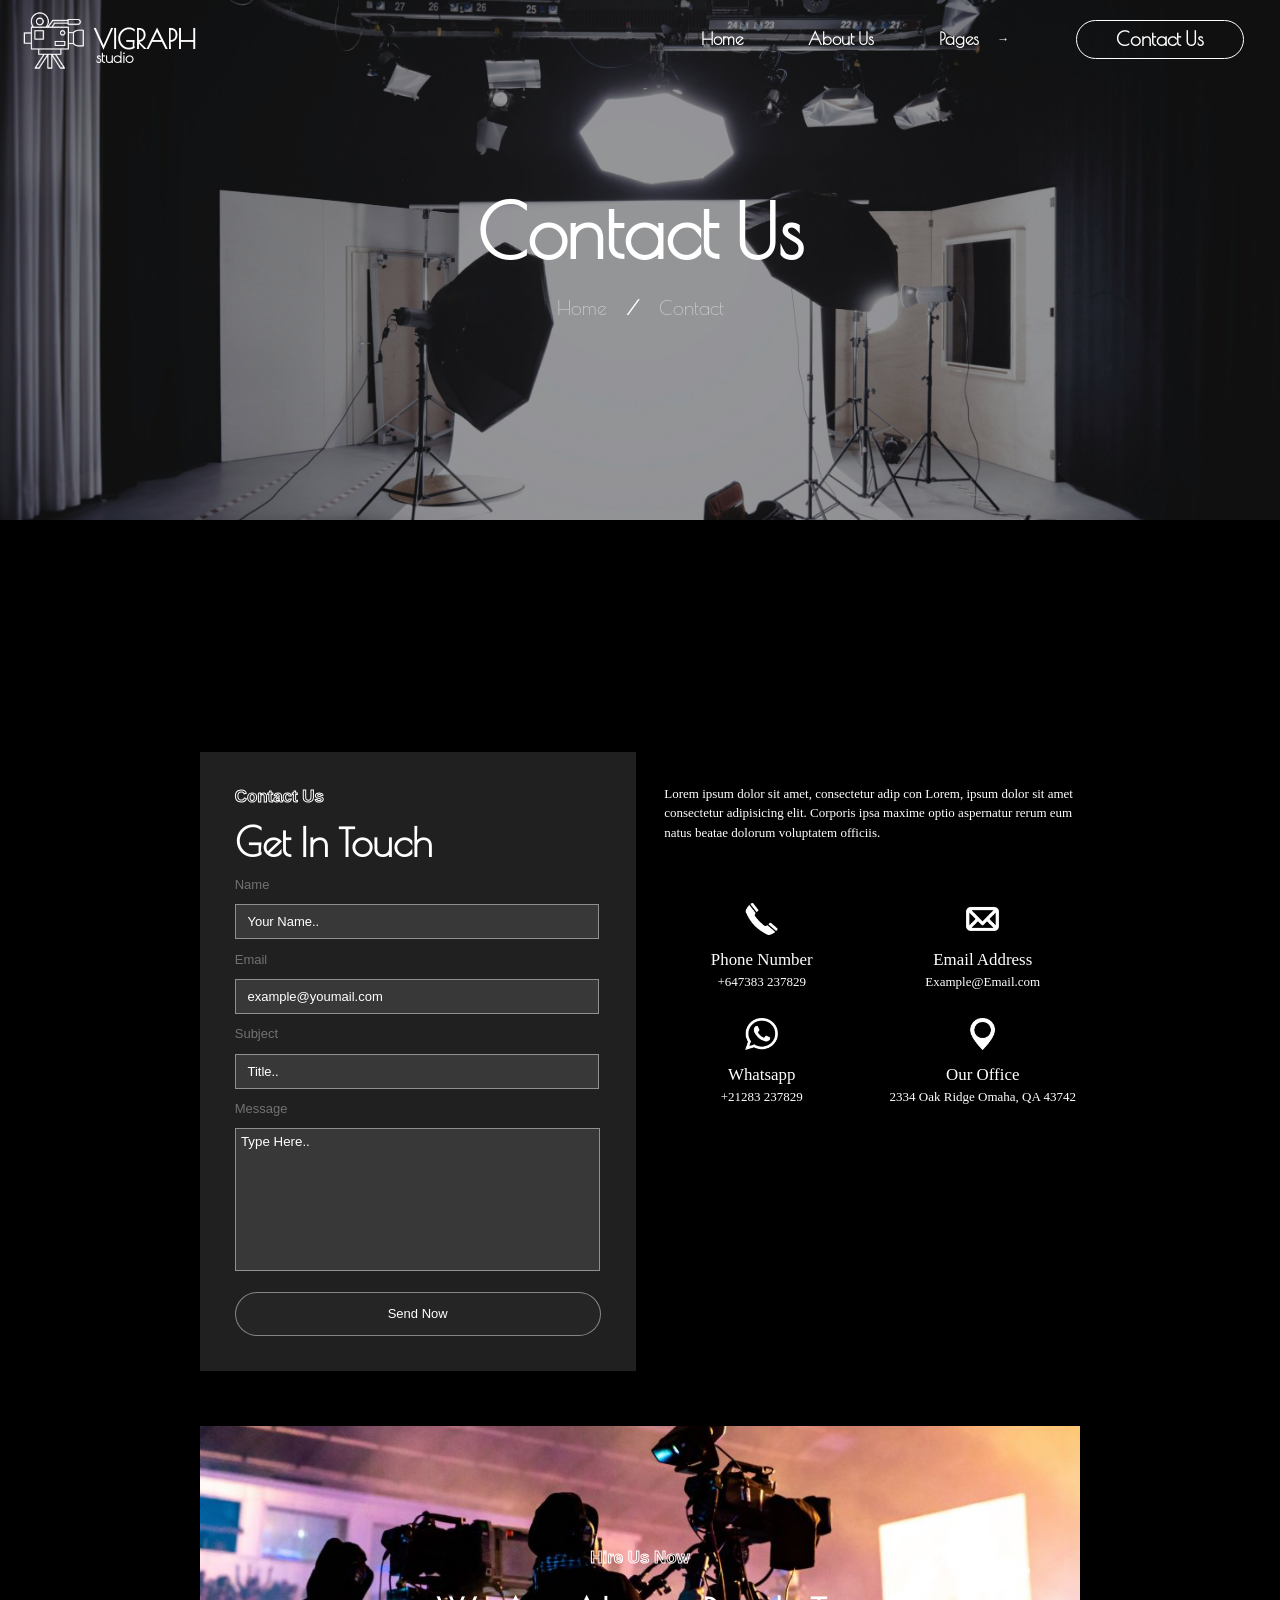
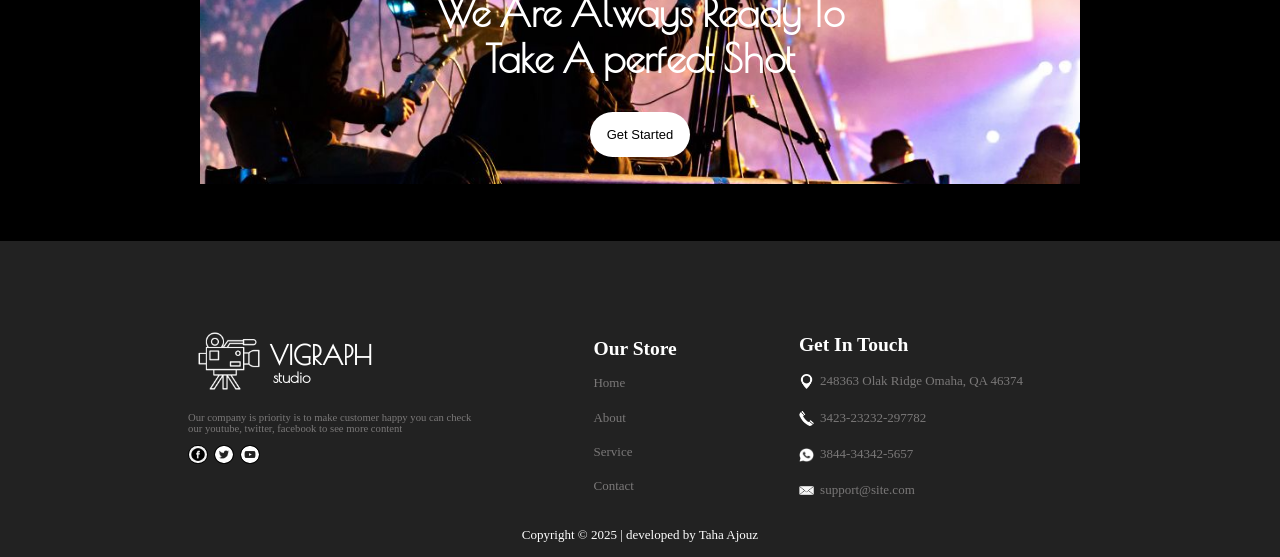
==== commit 5d5d3460: "a new update for map field with some tweaks for better layout" ====
--- a/index.html
+++ b/index.html
@@ -108,36 +108,30 @@
             <p id="welc">Please fill the missing infos !!</p>
             <button id="ok">Ok</button>
           </div>
-          <div class="main2__fields">
+
+          <div class="main2__cont">
             <p class="main2__text--title">
-              Lorem ipsum dolor sit amet consectetur adipisicing elit.
-              Asperiores nesciunt esse rerum vero officia q3f3f3uo ipsa
-              atque.f3fs magni id voluptas asperiores? Excepturi perspiciatis
-              eos explicabo iure repudiandae impedit consequatur.3f3ff3
+              Lorem ipsum dolor sit amet, consectetur adip con Lorem, ipsum dolor sit amet consectetur adipisicing elit. Corporis ipsa maxime optio aspernatur rerum eum natus beatae dolorum voluptatem officiis. 
             </p>
-            <div class="main2__cont">
-              <div class="main2__card">
-                <img src="phone.png" alt="" srcset="" />
-                <p class="main2__text">Phone Number</p>
-                <p class="main2__text--target">+647383 237829</p>
-              </div>
-              <div class="main2__card">
-                <img src="email.png" alt="" srcset="" />
-                <p class="main2__text">Email Address</p>
-                <p class="main2__text--target">Example@Email.com</p>
-              </div>
-              <div class="main2__card">
-                <img src="whatsapp.png" alt="" srcset="" />
-                <p class="main2__text">Whatsapp</p>
-                <p class="main2__text--target">+21283 237829</p>
-              </div>
-              <div class="main2__card">
-                <img src="map.png" alt="" srcset="" class="map" />
-                <p class="main2__text">Our Office</p>
-                <p class="main2__text--office">
-                  2334 Oak Ridge Omaha, QA 43742
-                </p>
-              </div>
+            <div class="main2__card">
+              <img src="phone.png" alt="" srcset="" />
+              <p class="main2__text">Phone Number</p>
+              <p class="main2__text--target">+647383 237829</p>
+            </div>
+            <div class="main2__card">
+              <img src="email.png" alt="" srcset="" />
+              <p class="main2__text">Email Address</p>
+              <p class="main2__text--target">Example@Email.com</p>
+            </div>
+            <div class="main2__card">
+              <img src="whatsapp.png" alt="" srcset="" />
+              <p class="main2__text">Whatsapp</p>
+              <p class="main2__text--target">+21283 237829</p>
+            </div>
+            <div class="main2__card">
+              <img src="map.png" alt="" srcset="" class="map" />
+              <p class="main2__text">Our Office</p>
+              <p class="main2__text--office">2334 Oak Ridge Omaha, QA 43742</p>
             </div>
             <iframe
               src="https://www.google.com/maps/embed?pb=..."
@@ -146,6 +140,7 @@
               class="myframe"
             ></iframe>
           </div>
+
           <div class="video">
             <p class="video__text1">Hire Us Now</p>
             <p class="video__text2">
--- a/VIGRAPH.css
+++ b/VIGRAPH.css
@@ -68,11 +68,6 @@
   font-family: 'Poiret One', sans-serif;
   font-weight: bolder;
 }
-.myframe {
-  width: 30.4rem;
-  height: 16rem;
-}
-
 .project__image {
   width: 6.2rem;
 }
@@ -312,13 +307,19 @@
   color: white;
   text-align: start;
   font-size: 1rem;
+  grid-column: 1 / -1;
+  text-align: start;
+  height: fit-content;
+  word-wrap: break-word;
+  max-width: 38rem; /* Controls how wide the text can stretch */
+  line-height: 1.5rem;
 }
 .main2__cont {
   display: grid;
-  grid-template-columns: repeat(2, 1fr);
-  grid-template-rows: repeat(2, 1fr);
-  gap: 4.43rem;
-  margin-right: 2rem;
+  grid-template-columns: repeat(2, 15rem);
+  grid-template-rows: repeat(2, 7rem);
+  gap: 2rem;
+  margin-top: 2.5rem;
 }
 
 .main2__text--target {
@@ -343,6 +344,12 @@
   color: white;
   text-align: center;
 }
+.myframe {
+  grid-column: 1 / -1; /* span across all columns */
+  width: 100%; /* stretch horizontally */
+  height: 18.5rem; /* stretch vertically */
+  border: none; /* clean look */
+}
 
 .main2__fields {
   display: flex;
@@ -351,11 +358,6 @@
   gap: 3.2rem;
   padding: 1.1rem;
   width: 31.7rem;
-}
-
-.main2__googlemap {
-  height: 0rem;
-  border-radius: 0.5rem;
 }
 
 .video {
@@ -565,6 +567,7 @@
   z-index: -1;
   border: 1px solid black;
   border-radius: 100%;
+  box-shadow: 0px 2px 4px rgba(255, 253, 253, 0.555);
 }
 .slideshow {
   display: flex;
@@ -622,8 +625,101 @@
   .main2__fields {
     width: 26.7rem;
   }
-  .myframe {
-    width: 24.3rem;
+  header::before {
+    background-position: center;
+    background-size: 69rem;
+  }
+  .project__list {
+    gap: 3rem;
+  }
+  .main__fields--contact {
+    -webkit-text-stroke: 0.4px white;
+  }
+  .main2__cont {
+    gap: 2.43rem;
+  }
+  .main {
+    display: flex;
+    flex-direction: column;
+  }
+  .video {
+    width: 100%;
+  }
+  #img1,
+  #img2,
+  #img3,
+  #img4 {
+    width: 15.4rem;
+    height: 15.4rem;
+  }
+  .project__tittle {
+    top: 15%;
+  }
+  .project__list1,
+  .project__list2,
+  #project__list3,
+  #dropdown-arrow {
+    font-size: 1.7rem;
+  }
+}
+@media only screen and (min-width: 481px) and (max-width: 767px) {
+  body {
+    font-size: 16px;
+  }
+}
+@media only screen and (min-width: 768px) and (max-width: 1024px) {
+  html {
+    font-size: 11px;
+  }
+  .ending__container {
+    gap: 4.4rem;
+  }
+  .project__list {
+    gap: 2.5rem;
+  }
+  header::before {
+    background-position: center;
+    background-size: 70rem;
+  }
+  #img1,
+  #img2,
+  #img3,
+  #img4 {
+    width: 15rem;
+    height: 15rem;
+  }
+}
+@media only screen and (min-width: 1024px) and (max-width: 1280px) {
+  html {
+    font-size: 13px;
+  }
+  #img1,
+  #img2,
+  #img3,
+  #img4 {
+    width: 15rem;
+    height: 15rem;
+  }
+}
+@media only screen and (max-width: 320px) {
+  html {
+    font-size: 6px;
+  }
+  .ending__container {
+    gap: 3.9rem;
+  }
+  .video__text1 {
+    font-size: 2.2rem;
+    -webkit-text-stroke: 0.6px white;
+  }
+  textarea::placeholder {
+    font-size: 1rem;
+  }
+  .main2__fields {
+    width: 26.7rem;
+  }
+  .video__text2 {
+    font-size: 2.6rem;
   }
   header::before {
     background-position: center;
@@ -662,105 +758,6 @@
     font-size: 1.7rem;
   }
 }
-@media only screen and (min-width: 481px) and (max-width: 767px) {
-  body {
-    font-size: 16px;
-  }
-}
-@media only screen and (min-width: 768px) and (max-width: 1024px) {
-  html {
-    font-size: 11px;
-  }
-  .ending__container {
-    gap: 4.4rem;
-  }
-  .project__list {
-    gap: 2.5rem;
-  }
-  header::before {
-    background-position: center;
-    background-size: 70rem;
-  }
-  #img1,
-  #img2,
-  #img3,
-  #img4 {
-    width: 15rem;
-    height: 15rem;
-  }
-}
-@media only screen and (min-width: 1024px) and (max-width: 1280px) {
-  html {
-    font-size: 13px;
-  }
-  #img1,
-  #img2,
-  #img3,
-  #img4 {
-    width: 15rem;
-    height: 15rem;
-  }
-}
-@media only screen and (max-width: 320px) {
-  html {
-    font-size: 6px;
-  }
-  .ending__container {
-    gap: 3.9rem;
-  }
-  .video__text1 {
-    font-size: 2.2rem;
-    -webkit-text-stroke: 0.6px white;
-  }
-  textarea::placeholder {
-    font-size: 1rem;
-  }
-  .main2__fields {
-    width: 26.7rem;
-  }
-  .myframe {
-    width: 24.3rem;
-  }
-  .video__text2 {
-    font-size: 2.6rem;
-  }
-  header::before {
-    background-position: center;
-    background-size: 69rem;
-  }
-  .project__list {
-    gap: 3rem;
-  }
-  .main__fields--contact {
-    -webkit-text-stroke: 0.4px white;
-  }
-  .main2__cont {
-    gap: 2.43rem;
-  }
-  .main {
-    display: flex;
-    flex-direction: column;
-  }
-  .video {
-    width: 100%;
-  }
-  #img1,
-  #img2,
-  #img3,
-  #img4 {
-    width: 8rem;
-    height: 8rem;
-  }
-  .project__tittle {
-    top: 15%;
-  }
-  .project__list1,
-  .project__list2,
-  #project__list3,
-  #dropdown-arrow {
-    font-size: 1.7rem;
-  }
-}
 
 @media screen and (width: 2560px) {
   /* Styles for screens exactly 2560px wide */
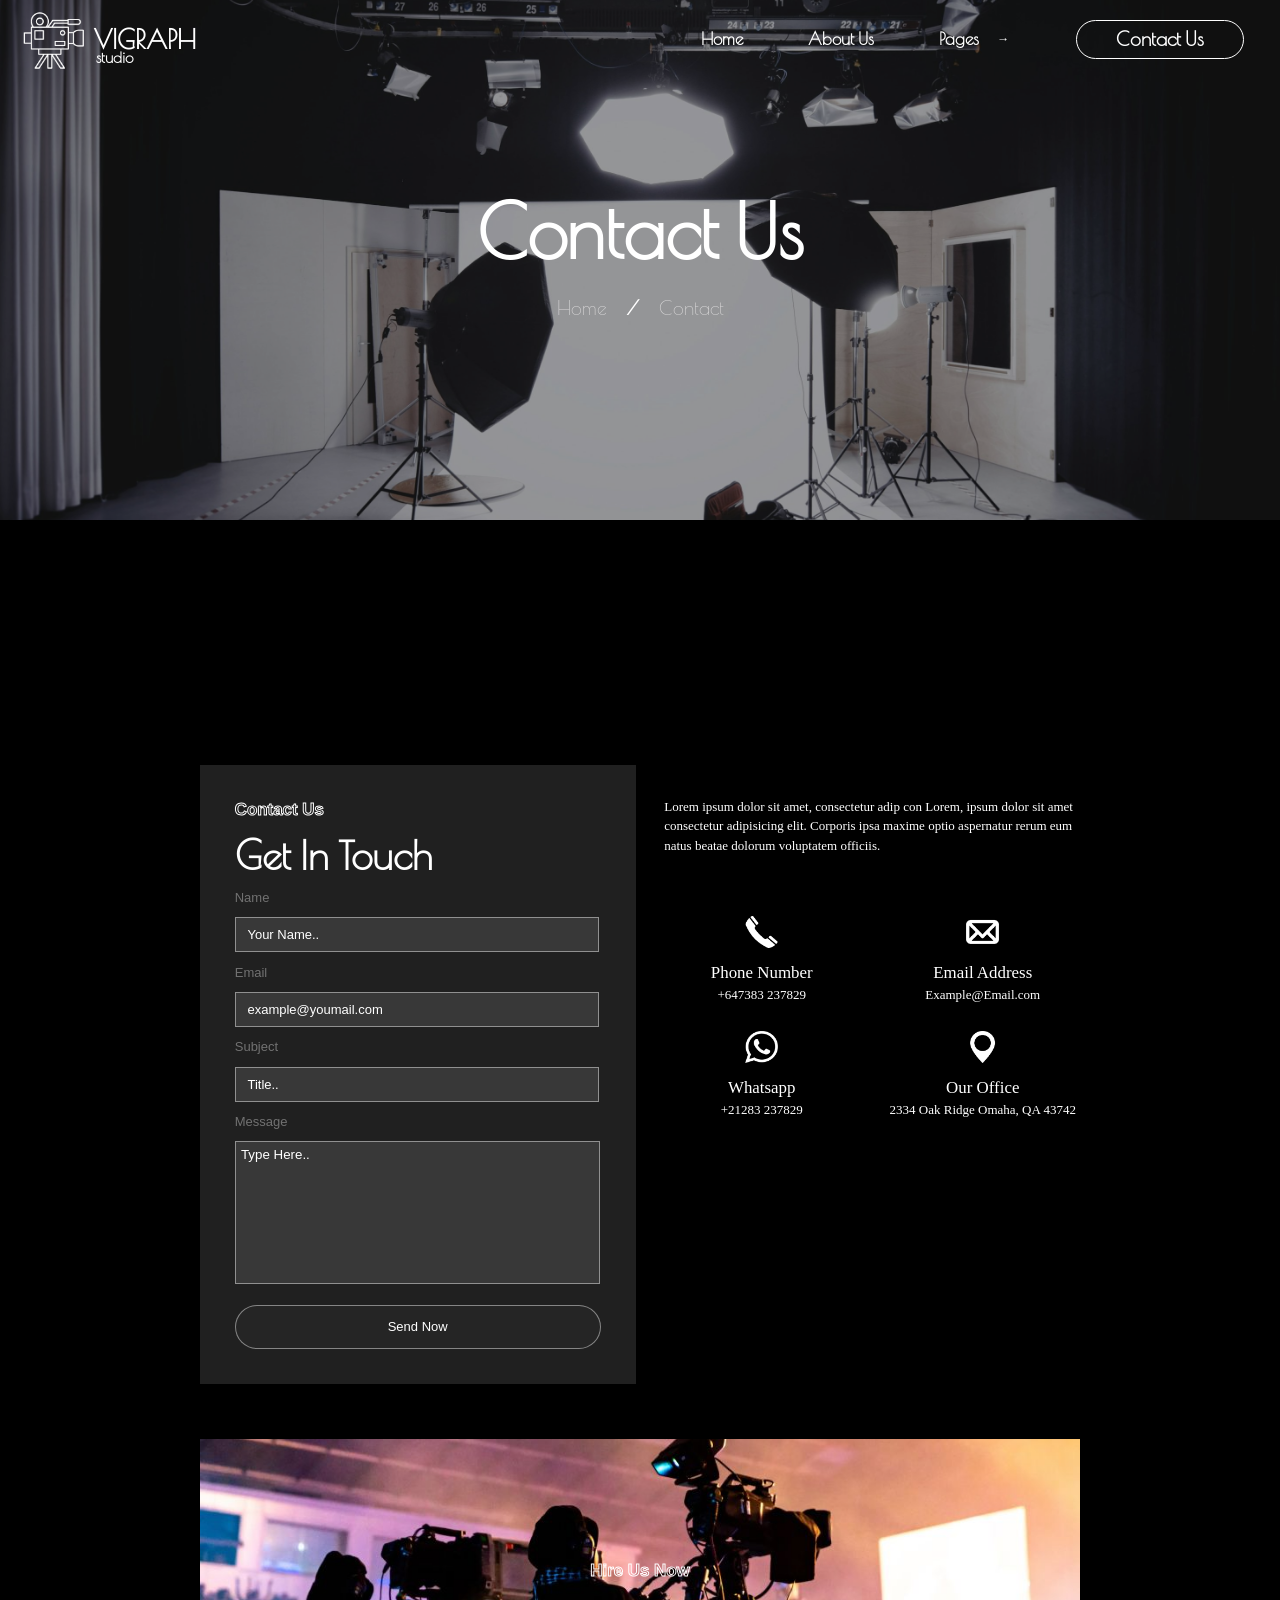
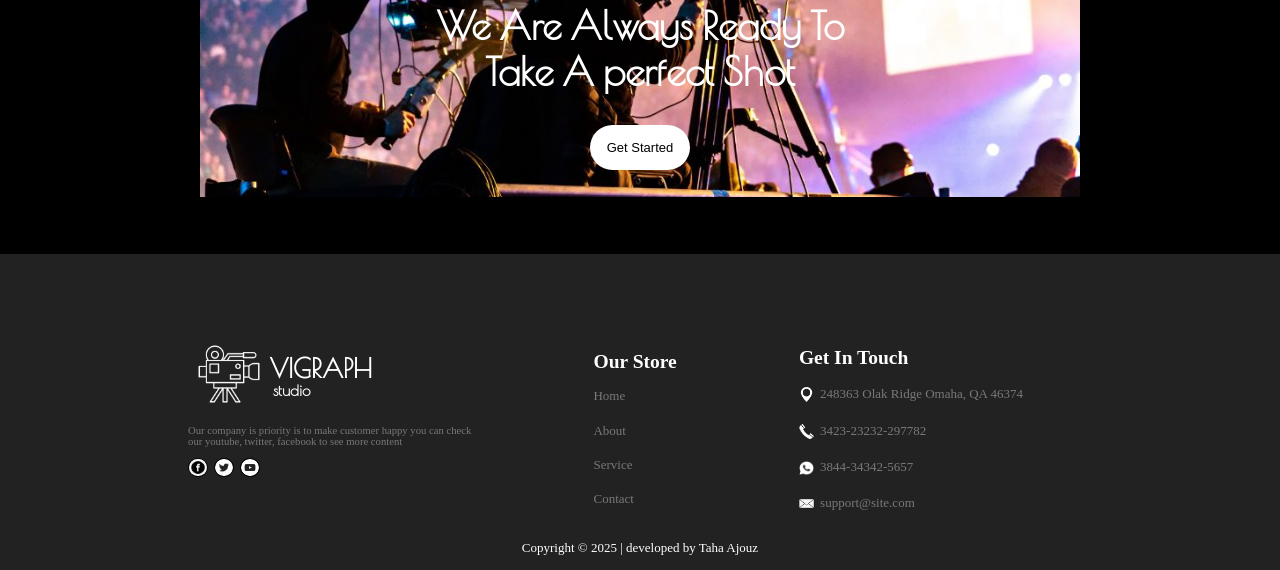
==== commit 94dd95ef: "fixed footer from row to column" ====
--- a/index.html
+++ b/index.html
@@ -48,7 +48,6 @@
               <li id="option">Branches</li>
             </div>
           </div>
-
           <li class="project__list--contact">Contact Us</li>
         </ul>
       </nav>
@@ -65,7 +64,6 @@
       <img src="img4.jpg" id="img3" />
       <img src="img5.jpg" id="img4" />
     </div>
-
     <main>
       <section>
         <div class="main">
@@ -108,10 +106,12 @@
             <p id="welc">Please fill the missing infos !!</p>
             <button id="ok">Ok</button>
           </div>
-
           <div class="main2__cont">
             <p class="main2__text--title">
-              Lorem ipsum dolor sit amet, consectetur adip con Lorem, ipsum dolor sit amet consectetur adipisicing elit. Corporis ipsa maxime optio aspernatur rerum eum natus beatae dolorum voluptatem officiis. 
+              Lorem ipsum dolor sit amet, consectetur adip con Lorem, ipsum
+              dolor sit amet consectetur adipisicing elit. Corporis ipsa maxime
+              optio aspernatur rerum eum natus beatae dolorum voluptatem
+              officiis.
             </p>
             <div class="main2__card">
               <img src="phone.png" alt="" srcset="" />
@@ -140,7 +140,6 @@
               class="myframe"
             ></iframe>
           </div>
-
           <div class="video">
             <p class="video__text1">Hire Us Now</p>
             <p class="video__text2">
@@ -236,7 +235,6 @@
             </ul>
           </div>
         </div>
-
         <p class="footertext">
           Copyright &copy; 2025 | developed by Taha Ajouz
         </p>
--- a/VIGRAPH.css
+++ b/VIGRAPH.css
@@ -25,6 +25,7 @@
   display: flex;
   flex-direction: column;
   height: 42rem;
+  width: 100%;
 }
 header::before {
   content: '';
@@ -346,7 +347,6 @@
 }
 .myframe {
   grid-column: 1 / -1; /* span across all columns */
-  width: 100%; /* stretch horizontally */
   height: 18.5rem; /* stretch vertically */
   border: none; /* clean look */
 }
@@ -374,7 +374,9 @@
   background-attachment: scroll;
   height: 27.5rem;
 }
-
+.myframe {
+  width: 100%;
+}
 .video__text1 {
   color: rgba(0, 0, 0, 0);
   text-align: center;
@@ -531,9 +533,10 @@
   width: 21.9rem;
   color: white;
   text-align: center;
-  padding: 0.63rem;
-  font-size: 1.25rem;
+  padding: 1rem;
+  font-size: 1.5rem;
   z-index: 1000;
+  font-family: 'Poiret One', sans-serif;
 }
 
 #ok {
@@ -560,8 +563,8 @@
 #img2,
 #img3,
 #img4 {
-  width: 22rem;
-  height: 22rem;
+  width: 20rem;
+  height: 20rem;
   opacity: 0;
   animation: fade 16s infinite;
   z-index: -1;
@@ -573,6 +576,7 @@
   display: flex;
   justify-content: center;
   align-items: center;
+  margin-bottom: 1rem;
 }
 
 /* Each image starts at a different time */
@@ -610,10 +614,16 @@
 
 @media only screen and (min-width: 321px) and (max-width: 480px) {
   html {
-    font-size: 6px;
+    font-size: 9px;
   }
   .ending__container {
-    gap: 3.4rem;
+    gap: 1.4rem;
+    flex-direction: column;
+    align-items: flex-start;
+    padding-top: 2rem;
+  }
+  .ending__container1 {
+    margin-bottom: 0rem;
   }
   .video__text1 {
     font-size: 2.2rem;
@@ -627,16 +637,18 @@
   }
   header::before {
     background-position: center;
-    background-size: 69rem;
+    background-size: 37rem;
+    top: -84px;
   }
   .project__list {
-    gap: 3rem;
+    gap: 1rem;
   }
   .main__fields--contact {
     -webkit-text-stroke: 0.4px white;
   }
   .main2__cont {
-    gap: 2.43rem;
+    gap: 1.43rem;
+    margin-top: 0rem;
   }
   .main {
     display: flex;
@@ -649,17 +661,44 @@
   #img2,
   #img3,
   #img4 {
-    width: 15.4rem;
-    height: 15.4rem;
+    width: 9.5rem;
+    height: 9.5rem;
   }
   .project__tittle {
-    top: 15%;
+    top: 17%;
+  }
+  #messagebox {
+    top: 53%;
+    left: 25%;
   }
   .project__list1,
   .project__list2,
   #project__list3,
   #dropdown-arrow {
-    font-size: 1.7rem;
+    font-size: 1rem;
+  }
+  .project__text {
+    font-size: 1rem;
+    margin-top: 0.5rem;
+  }
+  .project__header {
+    font-size: 4.36rem;
+  }
+  .project__list--contact {
+    font-size: 1.1rem;
+    padding: 0.1rem 2rem;
+  }
+  .project__container {
+    margin-top: 7rem;
+  }
+  img {
+    margin-bottom: 0rem;
+  }
+  .project {
+    height: 21rem;
+  }
+  .slideshow {
+    margin-top: 1rem;
   }
 }
 @media only screen and (min-width: 481px) and (max-width: 767px) {
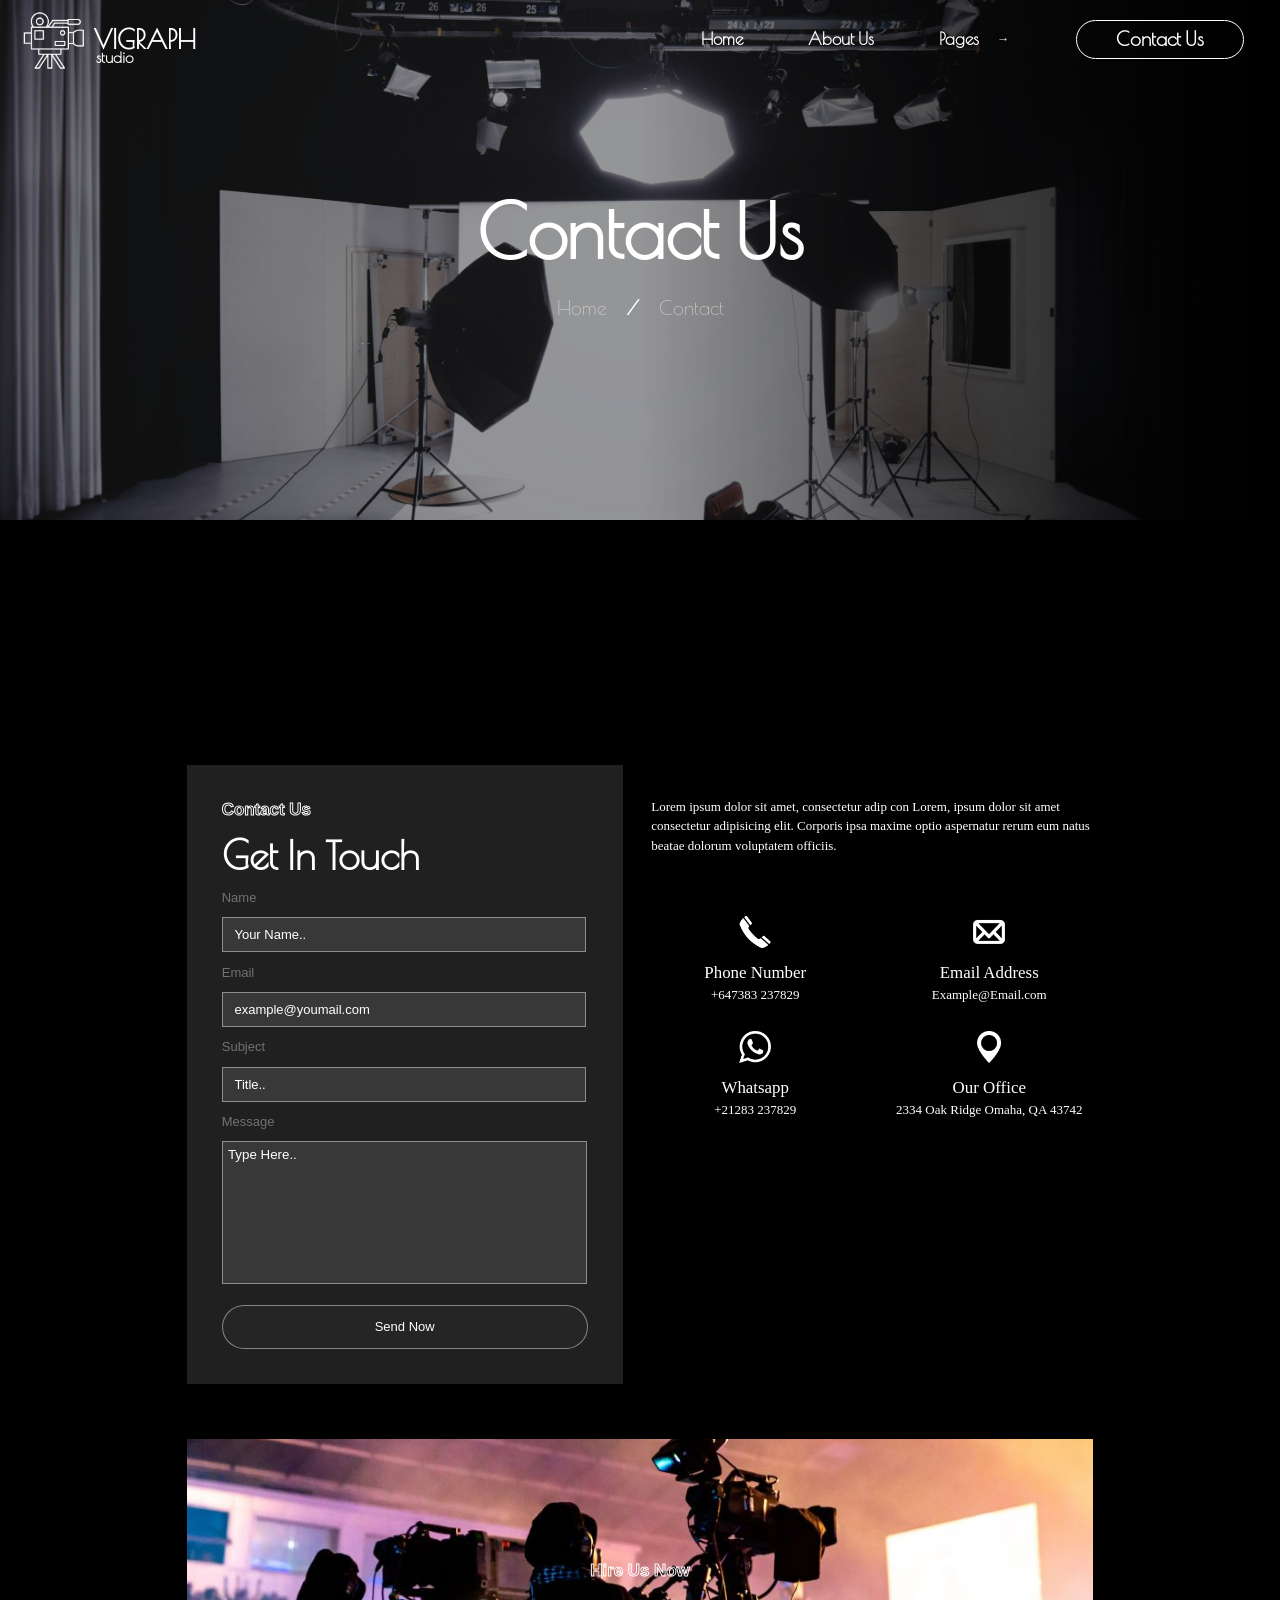
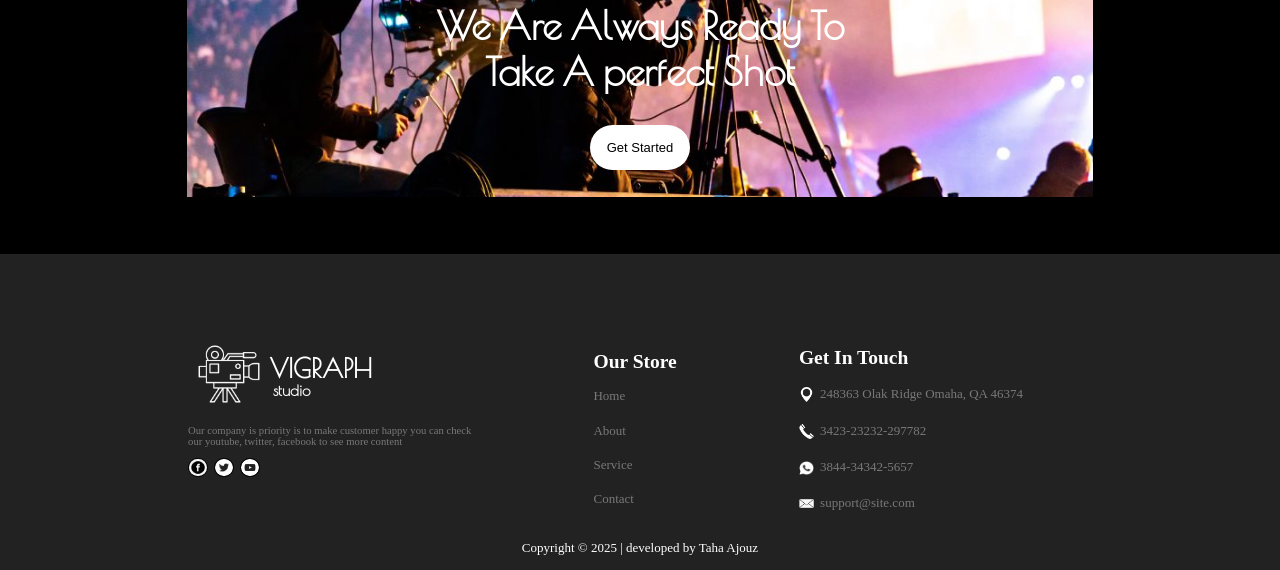
==== commit 5fe4d7a9: "addded some gap in footer and fixed the google app responsiveness" ====
--- a/index.html
+++ b/index.html
@@ -2,7 +2,7 @@
 <html lang="en">
   <head>
     <meta charset="UTF-8" />
-    <meta name="viewport" content="width=device-width, initial-scale=1.0" />
+    <meta name="viewport" content="width=device-width, initial-scale=1.0, maximum-scale=1.0, user-scalable=no" />
     <meta name="color-scheme" content="light" />
     <title>VIGRAPH</title>
     <link rel="stylesheet" href="./VIGRAPH.css" />
--- a/VIGRAPH.css
+++ b/VIGRAPH.css
@@ -40,6 +40,12 @@
   background-position: center;
   opacity: 0.6;
   z-index: -1;
+  -webkit-mask-image: linear-gradient(to right, black 80%, transparent 100%);
+  -webkit-mask-repeat: no-repeat;
+  -webkit-mask-size: 100% 100%;
+  mask-image: linear-gradient(to right, black 50%, transparent 100%);
+  mask-repeat: no-repeat;
+  mask-size: 100% 100%;
 }
 
 .project__tittle {
@@ -108,6 +114,9 @@
   cursor: pointer;
   transition: all 0.3s ease-in;
   -webkit-tap-highlight-color: transparent;
+}
+.project__list--contact:active {
+  color: white;
 }
 
 .project__list--contact:hover {
@@ -129,9 +138,6 @@
   -webkit-tap-highlight-color: transparent;
 }
 
-#dropdown-arrow:hover {
-  color: gray;
-}
 #option {
   color: white;
 }
@@ -142,7 +148,6 @@
   position: absolute;
   top: 4rem;
   font-weight: bold;
-  background-color: gray(45, 45, 159, 0.459);
   padding: 1.1rem;
   box-shadow: 2px 2px 5px rgba(0, 0, 255, 0.2);
   border: 1px solid;
@@ -317,7 +322,7 @@
 }
 .main2__cont {
   display: grid;
-  grid-template-columns: repeat(2, 15rem);
+  grid-template-columns: repeat(2, 16rem);
   grid-template-rows: repeat(2, 7rem);
   gap: 2rem;
   margin-top: 2.5rem;
@@ -346,9 +351,10 @@
   text-align: center;
 }
 .myframe {
-  grid-column: 1 / -1; /* span across all columns */
-  height: 18.5rem; /* stretch vertically */
-  border: none; /* clean look */
+  grid-column: 1 / -1;
+  height: 18.5rem;
+  border: none;
+  width: 100%;
 }
 
 .main2__fields {
@@ -374,9 +380,7 @@
   background-attachment: scroll;
   height: 27.5rem;
 }
-.myframe {
-  width: 100%;
-}
+
 .video__text1 {
   color: rgba(0, 0, 0, 0);
   text-align: center;
@@ -524,7 +528,7 @@
 #messagebox {
   display: none;
   position: absolute;
-  top: 100%;
+  top: 140%;
   left: 41%;
   right: 0%;
   background-color: rgba(61, 59, 59, 0.64);
@@ -617,7 +621,7 @@
     font-size: 9px;
   }
   .ending__container {
-    gap: 1.4rem;
+    gap: 2rem;
     flex-direction: column;
     align-items: flex-start;
     padding-top: 2rem;
@@ -637,11 +641,12 @@
   }
   header::before {
     background-position: center;
-    background-size: 37rem;
+    background-size: 47rem;
     top: -84px;
   }
   .project__list {
     gap: 1rem;
+    margin-right: 1rem;
   }
   .main__fields--contact {
     -webkit-text-stroke: 0.4px white;
@@ -664,6 +669,9 @@
     width: 9.5rem;
     height: 9.5rem;
   }
+  #drop__container {
+    margin-left: 3.1rem;
+  }
   .project__tittle {
     top: 17%;
   }
@@ -698,7 +706,7 @@
     height: 21rem;
   }
   .slideshow {
-    margin-top: 1rem;
+    margin-top: 3.5rem;
   }
 }
 @media only screen and (min-width: 481px) and (max-width: 767px) {
@@ -727,6 +735,12 @@
     width: 15rem;
     height: 15rem;
   }
+  .main2__cont {
+    margin-top: 1.5rem;
+  }
+  .project__container {
+    margin-top: 13.5rem;
+  }
 }
 @media only screen and (min-width: 1024px) and (max-width: 1280px) {
   html {
@@ -745,7 +759,13 @@
     font-size: 6px;
   }
   .ending__container {
-    gap: 3.9rem;
+    gap: 2rem;
+    flex-direction: column;
+    align-items: flex-start;
+    padding-top: 2rem;
+  }
+  .ending__container1 {
+    margin-bottom: 0rem;
   }
   .video__text1 {
     font-size: 2.2rem;
@@ -765,7 +785,7 @@
     background-size: 69rem;
   }
   .project__list {
-    gap: 3rem;
+    gap: 2rem;
   }
   .main__fields--contact {
     -webkit-text-stroke: 0.4px white;
@@ -788,7 +808,7 @@
     height: 8rem;
   }
   .project__tittle {
-    top: 15%;
+    top: 25%;
   }
   .project__list1,
   .project__list2,
@@ -796,6 +816,9 @@
   #dropdown-arrow {
     font-size: 1.7rem;
   }
+  .project__container {
+    margin-top: 16.5rem;
+  }
 }
 
 @media screen and (width: 2560px) {
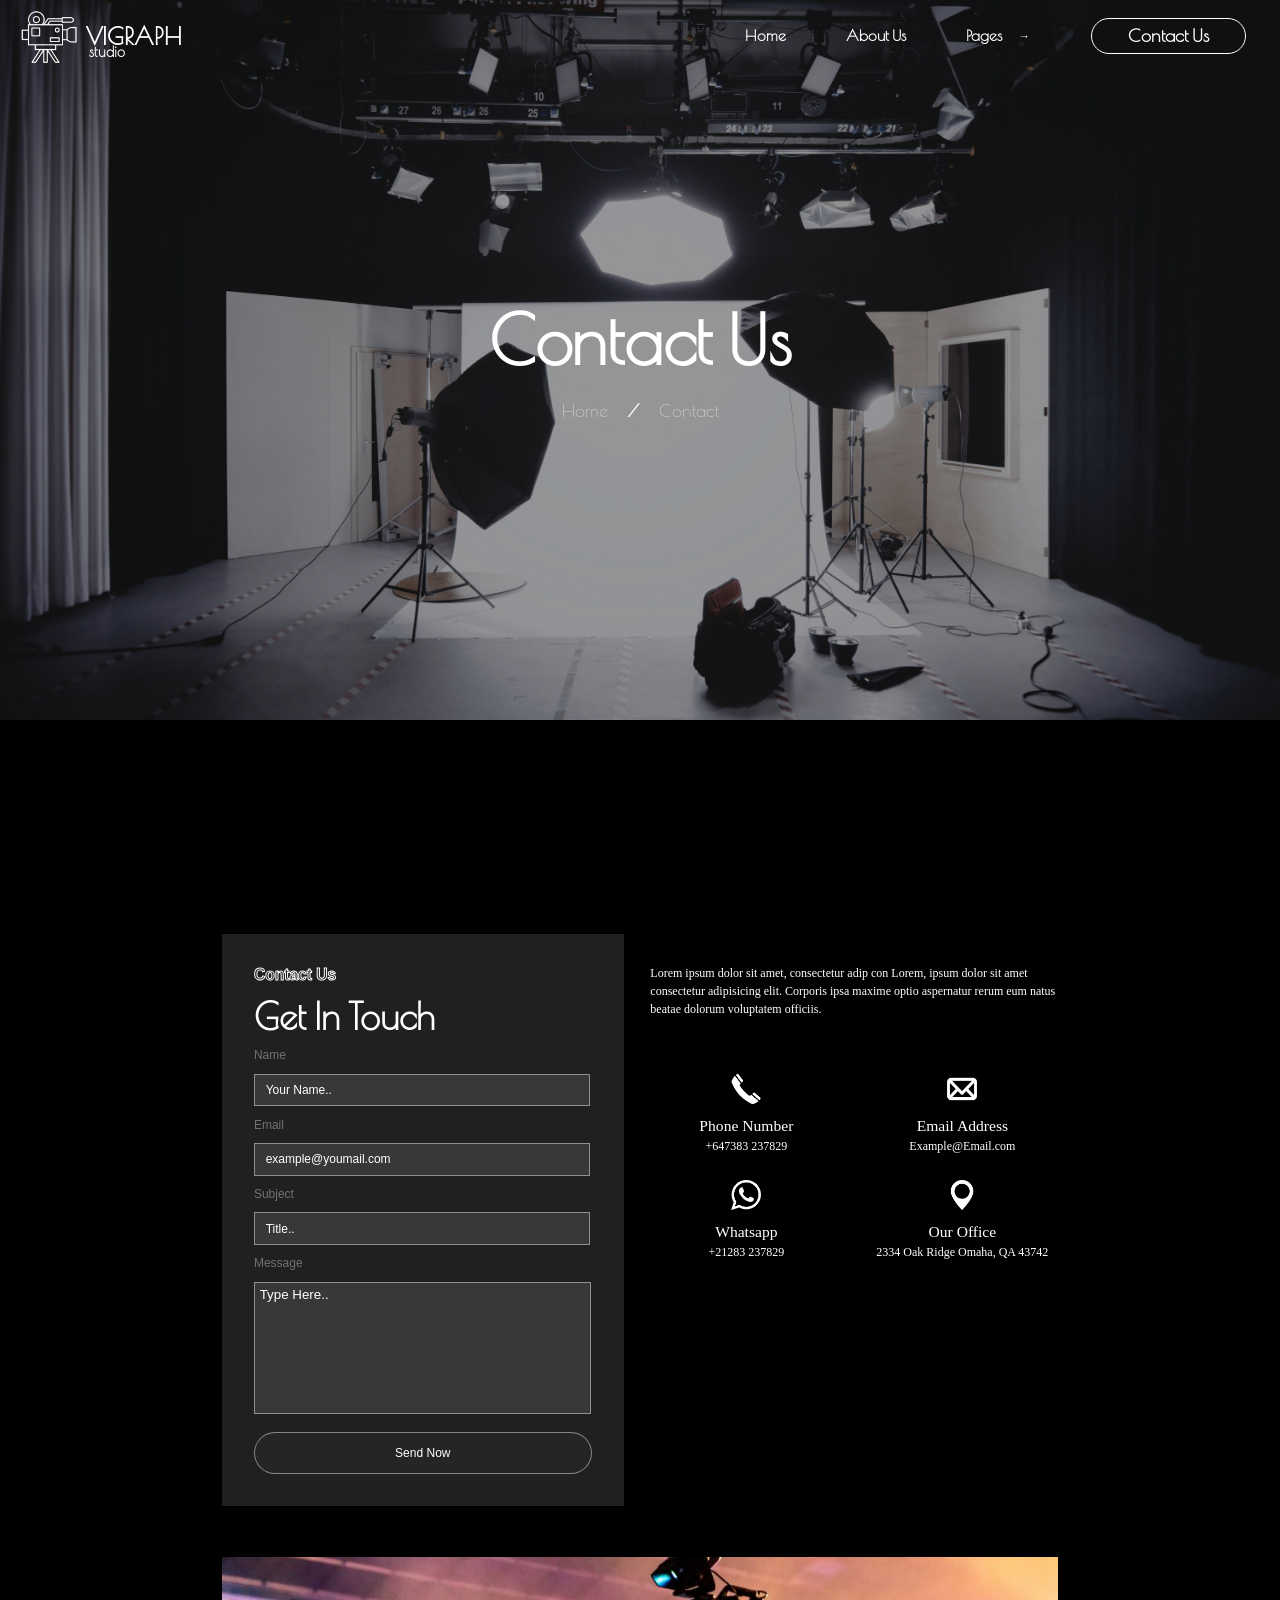
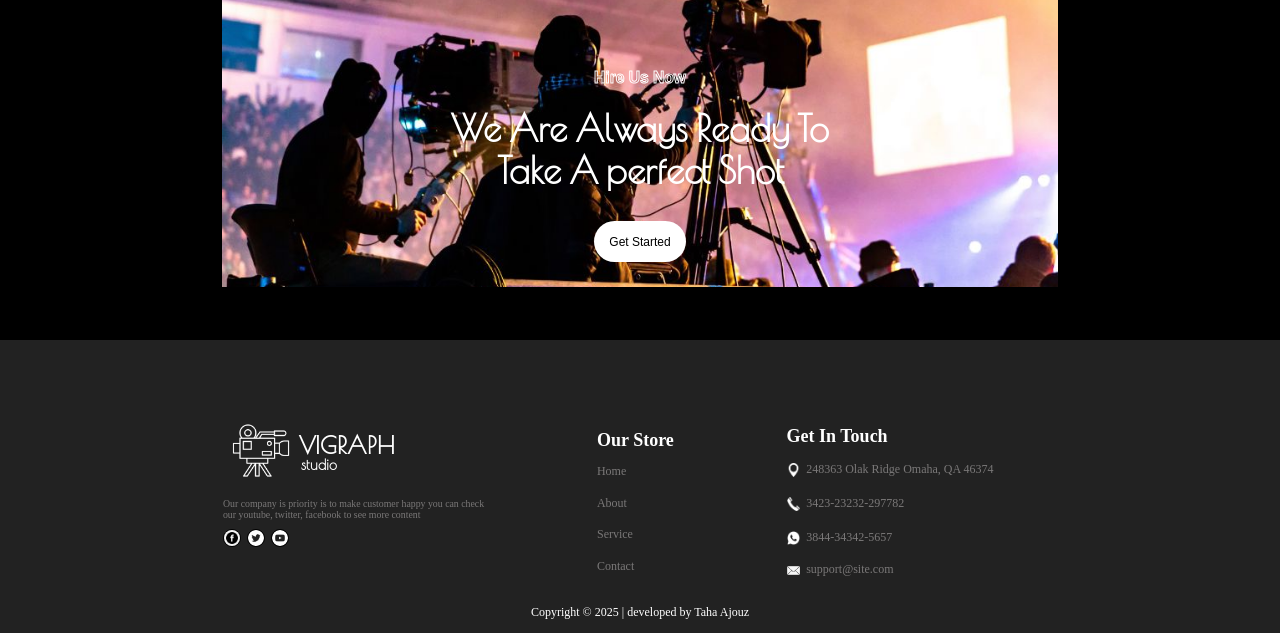
==== commit 6783a2b2: "fixed the main image and removed the fade effect from the image" ====
--- a/index.html
+++ b/index.html
@@ -21,7 +21,8 @@
     <script src="./VIGRAPH.js" defer></script>
   </head>
   <body>
-    <header class="project">
+    <header>
+      <div class="project">
       <div class="project__tittle">
         <img
           src="t3-removebg-preview-removebg1.png"
@@ -58,6 +59,7 @@
         </p>
       </div>
     </header>
+  </div>
     <div class="slideshow">
       <img src="img2.jpg" id="img1" />
       <img src="img3.jpg" id="img2" />
--- a/VIGRAPH.css
+++ b/VIGRAPH.css
@@ -13,39 +13,31 @@
   gap: 0rem;
 }
 
-header {
+.project {
+  display: flex;
+  flex-direction: column;
   position: relative;
   z-index: 1;
-  color: white; /* or any color for your text */
+  color: white;
   padding: 2rem;
   font-family: 'Lucida Sans', 'Lucida Sans Regular', 'Lucida Grande',
     'Lucida Sans Unicode', Geneva, Verdana, sans-serif;
-}
-.project {
-  display: flex;
-  flex-direction: column;
-  height: 42rem;
+  aspect-ratio: 16/9;
+  overflow: hidden;
+}
+.project::before {
+  content: '';
+  top: 0;
+  position: absolute;
+  right: 0;
+  background-image: url(lapoot.jpeg);
+  background-position: top center;
+  background-repeat: no-repeat;
+  background-size: contain;
+  height: 100vh;
   width: 100%;
-}
-header::before {
-  content: '';
-  position: absolute;
-  top: 0;
-  right: 0;
-  width: 100%;
-  height: 40rem;
-  background-image: url(lapoot.jpeg);
-  background-repeat: no-repeat;
-  background-size: 100rem auto;
-  background-position: center;
   opacity: 0.6;
   z-index: -1;
-  -webkit-mask-image: linear-gradient(to right, black 80%, transparent 100%);
-  -webkit-mask-repeat: no-repeat;
-  -webkit-mask-size: 100% 100%;
-  mask-image: linear-gradient(to right, black 50%, transparent 100%);
-  mask-repeat: no-repeat;
-  mask-size: 100% 100%;
 }
 
 .project__tittle {
@@ -114,6 +106,7 @@
   cursor: pointer;
   transition: all 0.3s ease-in;
   -webkit-tap-highlight-color: transparent;
+  display: block;
 }
 .project__list--contact:active {
   color: white;
@@ -127,7 +120,7 @@
 #dropdown-arrow {
   display: inline-block;
   position: relative;
-  top: -0.31rem; /* lifts the arrow slightly */
+  top: -0.31rem;
   font-size: 0.94rem;
   margin-left: 0.31rem;
   font-weight: bold;
@@ -190,8 +183,11 @@
   flex-direction: column;
   text-align: center;
   justify-self: center;
-  margin-top: 12.5rem;
   gap: 0.63rem;
+  position: absolute;
+  top: 50%;
+  left: 50%;
+  transform: translate(-50%, -50%);
 }
 
 .project__header {
@@ -581,6 +577,7 @@
   justify-content: center;
   align-items: center;
   margin-bottom: 1rem;
+  margin-top: 1rem;
 }
 
 /* Each image starts at a different time */
@@ -616,9 +613,9 @@
   }
 }
 
-@media only screen and (min-width: 321px) and (max-width: 480px) {
+@media only screen and (min-width: 360px) and (max-width: 550px) {
   html {
-    font-size: 9px;
+    font-size: 10px;
   }
   .ending__container {
     gap: 2rem;
@@ -669,12 +666,6 @@
     width: 9.5rem;
     height: 9.5rem;
   }
-  #drop__container {
-    margin-left: 3.1rem;
-  }
-  .project__tittle {
-    top: 17%;
-  }
   #messagebox {
     top: 53%;
     left: 25%;
@@ -696,22 +687,86 @@
     font-size: 1.1rem;
     padding: 0.1rem 2rem;
   }
+}
+@media only screen and (max-width: 390px) {
+  html {
+    font-size: 9px;
+  }
+  .ending__container {
+    gap: 2rem;
+    flex-direction: column;
+    align-items: flex-start;
+    padding-top: 2rem;
+  }
+  .ending__container1 {
+    margin-bottom: 1rem;
+  }
+  .video__text1 {
+    font-size: 2.2rem;
+    -webkit-text-stroke: 0.6px white;
+  }
+  textarea::placeholder {
+    font-size: 1rem;
+  }
+  .main2__fields {
+    width: 26.7rem;
+  }
+  .project__list {
+    gap: 1rem;
+    margin-right: 1rem;
+  }
+  .main__fields--contact {
+    -webkit-text-stroke: 0.4px white;
+  }
+  .main2__cont {
+    gap: 1.43rem;
+    margin-top: 0rem;
+  }
+  .main {
+    display: flex;
+    flex-direction: column;
+  }
+  .video {
+    width: 100%;
+  }
+  #img1,
+  #img2,
+  #img3,
+  #img4 {
+    width: 8.5rem;
+    height: 8.5rem;
+  }
+
+  .project__tittle {
+    top: 23%;
+  }
+  #messagebox {
+    top: 53%;
+    left: 25%;
+  }
+  .project__list1,
+  .project__list2,
+  #project__list3,
+  #dropdown-arrow {
+    font-size: 1rem;
+  }
+  .project__text {
+    font-size: 1rem;
+    margin-top: 0.5rem;
+  }
+  .project__header {
+    font-size: 3.9rem;
+  }
+  .project__list--contact {
+    font-size: 1.1rem;
+    padding: 0.1rem 2rem;
+  }
   .project__container {
-    margin-top: 7rem;
+    left: 37%;
+    top: 64%;
   }
   img {
-    margin-bottom: 0rem;
-  }
-  .project {
-    height: 21rem;
-  }
-  .slideshow {
-    margin-top: 3.5rem;
-  }
-}
-@media only screen and (min-width: 481px) and (max-width: 767px) {
-  body {
-    font-size: 16px;
+    margin-bottom: 1rem;
   }
 }
 @media only screen and (min-width: 768px) and (max-width: 1024px) {
@@ -723,10 +778,6 @@
   }
   .project__list {
     gap: 2.5rem;
-  }
-  header::before {
-    background-position: center;
-    background-size: 70rem;
   }
   #img1,
   #img2,
@@ -735,16 +786,44 @@
     width: 15rem;
     height: 15rem;
   }
-  .main2__cont {
-    margin-top: 1.5rem;
+}
+@media only screen and (min-width: 430px) and (max-width: 714px) {
+  html {
+    font-size: 11.8px;
+  }
+  .ending__container {
+    gap: 4.4rem;
+  }
+  .project__list {
+    gap: 2.5rem;
+  }
+  header::before {
+    background-size: contain;
+  }
+  #img1,
+  #img2,
+  #img3,
+  #img4 {
+    width: 11rem;
+    height: 11rem;
+  }
+  .project__tittle {
+    top: 23%;
   }
   .project__container {
-    margin-top: 13.5rem;
-  }
-}
-@media only screen and (min-width: 1024px) and (max-width: 1280px) {
+    left: 39%;
+    top: 55%;
+  }
+}
+@media only screen and (min-width: 715px) and (max-width: 770px) {
   html {
-    font-size: 13px;
+    font-size: 10px;
+  }
+  .ending__container {
+    gap: 4.4rem;
+  }
+  .project__list {
+    gap: 2.5rem;
   }
   #img1,
   #img2,
@@ -754,6 +833,19 @@
     height: 15rem;
   }
 }
+
+@media only screen and (min-width: 1024px) and (max-width: 1628px) {
+  html {
+    font-size: 12px;
+  }
+  #img1,
+  #img2,
+  #img3,
+  #img4 {
+    width: 15rem;
+    height: 15rem;
+  }
+}
 @media only screen and (max-width: 320px) {
   html {
     font-size: 6px;
@@ -777,12 +869,11 @@
   .main2__fields {
     width: 26.7rem;
   }
+  #drop__container {
+    margin-left: 4rem;
+  }
   .video__text2 {
     font-size: 2.6rem;
-  }
-  header::before {
-    background-position: center;
-    background-size: 69rem;
   }
   .project__list {
     gap: 2rem;
@@ -816,9 +907,6 @@
   #dropdown-arrow {
     font-size: 1.7rem;
   }
-  .project__container {
-    margin-top: 16.5rem;
-  }
 }
 
 @media screen and (width: 2560px) {
@@ -827,3 +915,76 @@
     font-size: 27px;
   }
 }
+@media only screen and (min-width: 410px) and (max-width: 430px) {
+  html {
+    font-size: 9px;
+  }
+  .ending__container {
+    gap: 2rem;
+    flex-direction: column;
+    align-items: flex-start;
+    padding-top: 2rem;
+  }
+  .ending__container1 {
+    margin-bottom: 0rem;
+  }
+  .project {
+    height: 25vh;
+  }
+  .video__text1 {
+    font-size: 2.2rem;
+    -webkit-text-stroke: 0.6px white;
+  }
+  textarea::placeholder {
+    font-size: 1rem;
+  }
+  .project__list {
+    gap: 1rem;
+    margin-right: 1rem;
+  }
+  .main__fields--contact {
+    -webkit-text-stroke: 0.4px white;
+  }
+  .main2__cont {
+    gap: 1.43rem;
+    margin-top: 0rem;
+  }
+  .main {
+    display: flex;
+    flex-direction: column;
+  }
+  .video {
+    width: 100%;
+  }
+  #img1,
+  #img2,
+  #img3,
+  #img4 {
+    width: 9.5rem;
+    height: 9.5rem;
+  }
+  #drop__container {
+    margin-left: 4.1rem;
+  }
+  #messagebox {
+    top: 53%;
+    left: 25%;
+  }
+  .project__list1,
+  .project__list2,
+  #project__list3,
+  #dropdown-arrow {
+    font-size: 1rem;
+  }
+  .project__text {
+    font-size: 1rem;
+    margin-top: 0.5rem;
+  }
+  .project__header {
+    font-size: 4.36rem;
+  }
+  .project__list--contact {
+    font-size: 1.1rem;
+    padding: 0.1rem 2rem;
+  }
+}
